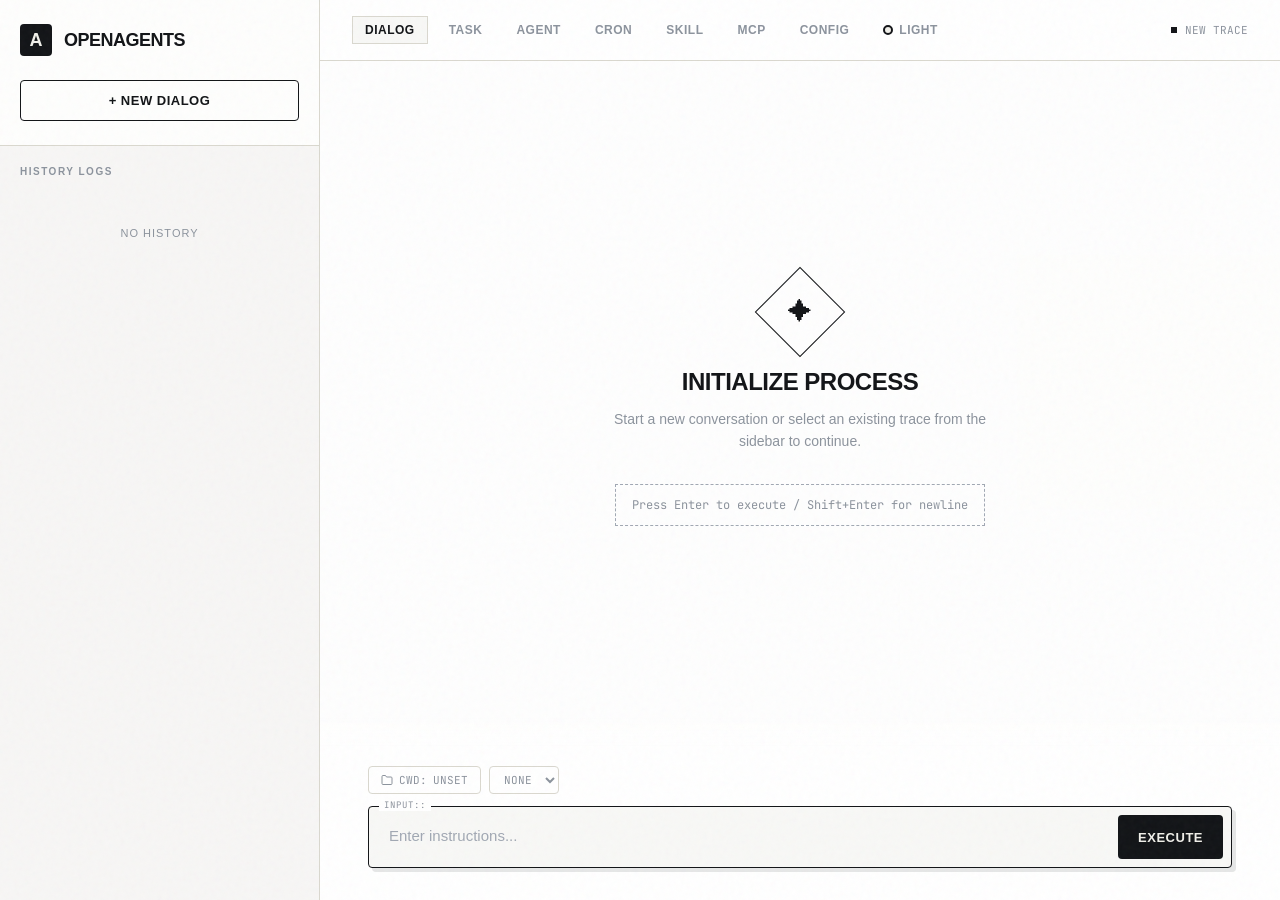
==== src/openagents/static/index.html @ 4e9e8d07 "修改主题字体" ====
<!DOCTYPE html>
<html lang="zh-CN">
<head>
    <meta charset="UTF-8">
    <meta name="viewport" content="width=device-width, initial-scale=1.0">
    <title>OpenAgents</title>

    <script>
        // 首屏渲染前预应用主题，避免深色主题下出现浅色闪烁
        (function () {
            let savedTheme = localStorage.getItem('openagents_theme');
            // 校验是否为有效主题（防止已删除主题残留导致样式失效），非法值回退浅色
            const validThemes = ['light', 'dark', 'draft', 'botanica', 'sunset', 'ink', 'aurora', 'cyberpunk', 'matrix', 'vaporwave'];
            if (!validThemes.includes(savedTheme)) {
                savedTheme = 'light';
            }
            document.documentElement.dataset.theme = savedTheme;
        })();
    </script>

    <!-- 主题字体（仅特色主题使用，light/dark 用系统默认字体）：JetBrains Mono(等宽) / Noto Serif SC(中文衬线) -->
    <link rel="preconnect" href="https://fonts.googleapis.com">
    <link rel="preconnect" href="https://fonts.gstatic.com" crossorigin>
    <link rel="stylesheet" href="https://fonts.googleapis.com/css2?family=JetBrains+Mono:wght@400;500;700&family=Noto+Serif+SC:wght@400;600;700&family=Outfit:wght@300;400;600&family=Quicksand:wght@400;500;700&display=swap">

    <link rel="stylesheet" href="css/themes.css">
    <link rel="stylesheet" href="css/base.css">
    <link rel="stylesheet" href="css/components.css">
</head>

<body>
    <!-- ===== 主题背景装饰层（静态，纯 CSS） ===== -->
    <div id="themeBackdrop" aria-hidden="true"></div>
    <!-- ===== 主题动态特效层（Canvas 粒子，pointer-events 关闭不拦截交互） ===== -->
    <div id="themeEffects" aria-hidden="true">
        <canvas id="themeEffectsCanvas"></canvas>
    </div>

    <!-- ===== 侧边栏：Logo / 新建会话 / 历史会话列表 ===== -->
    <div class="sidebar">
        <div class="sidebar-header">
            <div class="sidebar-logo">
                <div class="logo-icon">A</div>
                <span class="logo-text">OpenAgents</span>
            </div>
            <button class="new-chat-btn" onclick="startNewChat()">
                + New Dialog
            </button>
        </div>
        <div class="sidebar-title">History Logs</div>
        <div class="conversation-list" id="conversationList"></div>
    </div>

    <!-- ===== 主内容区 ===== -->
    <div class="main-content">
        <!-- 头部导航 -->
        <div class="header">
            <div class="header-left">
                <button class="header-nav-btn active" id="navDialogBtn" onclick="switchView('dialog')">DIALOG</button>
                <button class="header-nav-btn" id="navTaskBtn" onclick="switchView('task')">TASK</button>
                <button class="header-nav-btn" id="navAgentBtn" onclick="switchView('agent')">AGENT</button>
                <button class="header-nav-btn" id="navCronBtn" onclick="switchView('cron')">CRON</button>
                <button class="header-nav-btn" id="navSkillBtn" onclick="switchView('skill')">SKILL</button>
                <button class="header-nav-btn" id="navMcpBtn" onclick="switchView('mcp')">MCP</button>
                <button class="header-nav-btn" id="navConfigBtn" onclick="switchView('config')">CONFIG</button>
                <!-- 主题选择器：色板预览下拉，菜单项由 theme.js 按 THEME_META 动态生成 -->
                <div class="theme-picker" id="themePicker">
                    <button class="header-nav-btn theme-picker-btn" id="themePickerBtn" type="button" title="Switch Theme">
                        <span class="theme-picker-dot" id="themePickerDot"></span>
                        <span id="themePickerLabel">LIGHT</span>
                    </button>
                    <div class="theme-picker-menu" id="themePickerMenu"></div>
                </div>
            </div>
            <span class="header-conversation-info" id="conversationInfo">NEW TRACE</span>
        </div>

        <!-- ===== 视图 1: 智能会话区域 (DIALOG) ===== -->
        <div class="view-container active" id="viewDialog">
            <div class="chat-container" id="chatContainer" style="padding:0; flex:1; display:flex; flex-direction:column;">
                <div class="empty-state" id="emptyState">
                    <div class="empty-state-icon"><span>✦</span></div>
                    <div class="empty-state-title">Initialize Process</div>
                    <div class="empty-state-text">Start a new conversation or select an existing trace from the sidebar to continue.</div>
                    <div class="empty-state-hint">Press Enter to execute / Shift+Enter for newline</div>
                </div>
            </div>
        </div>

        <!-- ===== 视图 2: 任务流水线管理 (TASK) ===== -->
        <div class="view-container" id="viewTask">
            <div class="panel-view-header">
                <h2 class="panel-view-title">Task Pipeline Management</h2>
                <button class="btn btn-sm send-button" onclick="toggleAddTaskPanel()">+ New Task</button>
            </div>

            <div class="add-cron-panel" id="addTaskPanel" style="display: none;">
                <div class="form-row">
                    <div class="form-group">
                        <label>Task Title</label>
                        <input type="text" id="taskTitle" class="form-control" placeholder="e.g. Daily Code Review Pipeline">
                    </div>
                </div>
                <div class="form-row">
                    <div class="form-group">
                        <label>Task Content</label>
                        <textarea id="taskContent" class="form-control mono" rows="5" style="resize: vertical; min-height: 100px;" placeholder="# Enter task description..."></textarea>
                    </div>
                </div>
                <div class="form-row">
                    <div class="form-group">
                        <label>Working Directory</label>
                        <button class="workspace-btn" id="taskWorkspaceBtn" onclick="selectWorkspace()" style="margin-bottom:0;" title="Set Directory Context">
                            <svg viewBox="0 0 24 24" fill="none" stroke="currentColor" stroke-width="2">
                                <path d="M22 19a2 2 0 0 1-2 2H4a2 2 0 0 1-2-2V5a2 2 0 0 1 2-2h5l2 3h9a2 2 0 0 1 2 2z"></path>
                            </svg>
                            <span>CWD:</span>
                            <span class="workspace-path" id="taskWorkspaceDisplay">UNSET</span>
                        </button>
                    </div>
                </div>
                <div class="form-row">
                    <div class="form-group">
                        <label>Candidate Agents</label>
                        <div class="agent-check-list" id="addTaskAgentList"></div>
                    </div>
                </div>
                <div class="form-row" style="justify-content: flex-end; margin-top: 4px; gap: 12px;">
                    <button class="btn btn-sm btn-secondary" onclick="toggleAddTaskPanel()">Cancel</button>
                    <button class="btn btn-sm send-button" onclick="submitTask()">Save</button>
                </div>
            </div>

            <div class="info-card-list" id="taskListContainer"></div>
        </div>

        <!-- ===== 视图 3: Agent 管理 (AGENT) ===== -->
        <div class="view-container" id="viewAgent">
            <div class="panel-view-header">
                <h2 class="panel-view-title">Registered Agent Roster</h2>
                <button class="btn btn-sm send-button" onclick="toggleAddAgentPanel()">+ New Agent</button>
            </div>

            <!-- Agent 新增面板 -->
            <div class="add-cron-panel" id="addAgentPanel" style="display: none;">
                <div class="form-row">
                    <div class="form-group">
                        <label>Agent Name</label>
                        <input type="text" id="agentName" class="form-control" placeholder="e.g. Code Reviewer">
                    </div>
                    <div class="form-group">
                        <label>Description</label>
                        <input type="text" id="agentDesc" class="form-control" placeholder="e.g. Reviews pull requests and reports issues">
                    </div>
                </div>
                <div class="form-row">
                    <div class="form-group">
                        <label>System Prompt</label>
                        <textarea id="agentPrompt" class="form-control mono" rows="5" style="resize: vertical; min-height: 100px;" placeholder="# Enter agent system prompt..."></textarea>
                    </div>
                </div>
                <div class="form-row" style="justify-content: flex-end; margin-top: 4px; gap: 12px;">
                    <button class="btn btn-sm btn-secondary" onclick="toggleAddAgentPanel()">Cancel</button>
                    <button class="btn btn-sm send-button" onclick="submitAgent()">Save</button>
                </div>
            </div>

            <div class="info-card-list" id="agentListContainer"></div>
        </div>

        <!-- ===== 视图 4: 定时任务管理 (CRON) ===== -->
        <div class="view-container" id="viewCron">
            <div class="panel-view-header">
                <h2 class="panel-view-title">Scheduled Cron Processes</h2>
                <button class="btn btn-sm send-button" onclick="toggleAddCronPanel()">+ New Cron</button>
            </div>

            <div class="add-cron-panel" id="addCronPanel" style="display: none;">
                <div class="form-row">
                    <div class="form-group">
                        <label>Task Name</label>
                        <input type="text" id="cronName" class="form-control" placeholder="e.g. Daily Market Scraper">
                    </div>
                    <div class="form-group">
                        <label>Working Directory</label>
                        <input type="text" id="cronWorkDir" class="form-control" placeholder="e.g. /home/project/miniclaw">
                    </div>
                </div>
                <div class="form-row">
                    <div class="form-group"><label>Min</label><input type="text" id="cronMin" class="form-control mono" value="0"></div>
                    <div class="form-group"><label>Hour</label><input type="text" id="cronHour" class="form-control mono" value="9"></div>
                    <div class="form-group"><label>Day</label><input type="text" id="cronDay" class="form-control mono" value="*"></div>
                    <div class="form-group"><label>Month</label><input type="text" id="cronMonth" class="form-control mono" value="*"></div>
                    <div class="form-group"><label>Week</label><input type="text" id="cronWeek" class="form-control mono" value="*"></div>
                </div>
                <div class="form-row">
                    <div class="form-group">
                        <label>Execution Content / Script Context</label>
                        <textarea id="cronContent" class="form-control mono" rows="5" style="resize: vertical; min-height: 100px;" placeholder="# Enter detailed script steps..."></textarea>
                    </div>
                </div>
                <div class="form-row" style="justify-content: flex-end; margin-top: 4px; gap: 12px;">
                    <button class="btn btn-sm btn-secondary" onclick="toggleAddCronPanel()">Cancel</button>
                    <button class="btn btn-sm send-button" onclick="submitCronTask()">Save</button>
                </div>
            </div>

            <div class="info-card-list" id="cronListContainer"></div>
        </div>

        <!-- ===== 视图 5: 系统核心技能 (SKILL) ===== -->
        <div class="view-container" id="viewSkill">
            <div class="panel-view-header">
                <h2 class="panel-view-title">Registered Agent Skills</h2>
            </div>
            <div class="info-card-list" id="skillListContainer"></div>
        </div>

        <!-- ===== 视图 6: MCP 服务架构生态映射 (MCP) ===== -->
        <div class="view-container" id="viewMcp">
            <div class="panel-view-header">
                <h2 class="panel-view-title">Model Context Protocol Servers</h2>
                <button class="btn btn-sm send-button" onclick="toggleAddMcpPanel()">+ New Server</button>
            </div>

            <!-- MCP 新增注册面板 -->
            <div class="add-cron-panel" id="addMcpPanel" style="display: none;">
                <div class="form-row">
                    <div class="form-group">
                        <label>Server Unique Name</label>
                        <input type="text" id="mcpKey" class="form-control mono" placeholder="e.g. vserver_wind_financial_data">
                    </div>
                    <div class="form-group">
                        <label>Description</label>
                        <input type="text" id="mcpDesc" class="form-control" placeholder="e.g. Wind Financial Data Provider">
                    </div>
                </div>
                <div class="form-row">
                    <div class="form-group">
                        <label>Protocol Architecture Type</label>
                        <select id="mcpType" class="form-control" onchange="adaptMcpFormFields()">
                            <option value="streamable-http">streamable_http</option>
                            <option value="sse">sse</option>
                            <option value="stdio">stdio</option>
                        </select>
                    </div>
                </div>
                <div class="form-row" id="mcpNetworkRow">
                    <div class="form-group" style="flex: 2;">
                        <label>Connection URL Endpoint</label>
                        <input type="text" id="mcpUrl" class="form-control mono" placeholder="https://domain/.../mcp">
                    </div>
                    <div class="form-group" style="flex: 1;">
                        <label>HTTP Headers Context (JSON Format)</label>
                        <input type="text" id="mcpHeaders" class="form-control mono" placeholder='{"Authorization": "xx"}'>
                    </div>
                </div>
                <div class="form-row" id="mcpLocalRow" style="display: none;">
                    <div class="form-group">
                        <label>Execute Command</label>
                        <input type="text" id="mcpCommand" class="form-control mono" placeholder="python">
                    </div>
                    <div class="form-group">
                        <label>Arguments (Comma Separated)</label>
                        <input type="text" id="mcpArgs" class="form-control mono" placeholder="-m, mcp_server_package">
                    </div>
                </div>
                <div class="form-row" style="justify-content: flex-end; margin-top: 4px; gap: 12px;">
                    <button class="btn btn-sm btn-secondary" onclick="toggleAddMcpPanel()">Cancel</button>
                    <button class="btn btn-sm send-button" onclick="submitMcpServer()">Save</button>
                </div>
            </div>

            <div class="info-card-list" id="mcpListContainer"></div>
        </div>

        <!-- ===== 视图 7: 全局生产环境配置控制台 (CONFIG) ===== -->
        <div class="view-container" id="viewConfig">
            <div class="panel-view-header">
                <h2 class="panel-view-title">System Runtime Configurations</h2>
                <button class="btn btn-sm send-button" onclick="toggleAddProviderPanel()">+ New Provider</button>
            </div>

            <div id="configFormContainer" style="display: flex; flex-direction: column; gap: 24px;">
                <!-- 骨干路由单元：核心模型路由 -->
                <div class="config-section-card">
                    <div style="display: flex; justify-content: space-between; align-items: center; margin-bottom: 12px;">
                        <h3 class="panel-view-title" style="font-size: 14px; margin-bottom: 0;">Active Context Route</h3>
                        <button class="btn btn-sm send-button" style="height: 32px;" onclick="saveActiveModelRoute()">Save</button>
                    </div>
                    <div class="form-row">
                        <div class="form-group">
                            <label>Target Provider (Name)</label>
                            <select id="configActiveProvider" class="form-control" onchange="syncModelDropdown()"></select>
                        </div>
                        <div class="form-group">
                            <label>Active Engine Model</label>
                            <select id="configActiveModel" class="form-control"></select>
                        </div>
                        <div class="form-group" style="flex: 0 0 180px;">
                            <label>Thinking Mode</label>
                            <select id="configThinking" class="form-control">
                                <option value="true">ON</option>
                                <option value="false">OFF</option>
                            </select>
                        </div>
                    </div>
                </div>

                <!-- 动态新增 Provider 表单控制卡 -->
                <div class="add-cron-panel" id="addProviderPanel" style="display: none;">
                    <h3 class="panel-view-title" style="font-size: 12px; color: var(--charcoal-700); margin-bottom: 4px;">+ New Model Provider</h3>
                    <div class="form-row">
                        <div class="form-group">
                            <label>Provider Unique Name</label>
                            <input type="text" id="newProviderName" class="form-control" placeholder="e.g. deepseek">
                        </div>
                    </div>
                    <div class="form-row">
                        <div class="form-group" style="flex: 2;">
                            <label>Base URL Endpoint</label>
                            <input type="text" id="newProviderUrl" class="form-control mono" placeholder="https://api.example.com/v1">
                        </div>
                        <div class="form-group" style="flex: 1;">
                            <label>Secret Token (API Key)</label>
                            <input type="password" id="newProviderKey" class="form-control mono" placeholder="••••••••••••">
                        </div>
                    </div>
                    <div class="form-row">
                        <div class="form-group">
                            <label>Engine Clusters (Comma Separated Models)</label>
                            <input type="text" id="newProviderModels" class="form-control mono" placeholder="model-1, model-2">
                        </div>
                    </div>
                    <div class="form-row" style="justify-content: flex-end; margin-top: 4px; gap: 12px;">
                        <button class="btn btn-sm btn-secondary" style="height: 36px;" onclick="toggleAddProviderPanel()">Cancel</button>
                        <button class="btn btn-sm send-button" style="height: 36px;" onclick="submitNewProvider()">Save</button>
                    </div>
                </div>

                <!-- 异步动态注入的供应商清单 -->
                <div class="info-card-list" id="providerConfigList"></div>
            </div>
        </div>

        <!-- ===== 输入层组件包裹器 ===== -->
        <div class="input-wrapper" id="globalInputWrapper">
            <div style="display:flex; gap:8px; align-items:center; margin-bottom:12px;">
                <button class="workspace-btn" id="workspaceBtn" onclick="selectWorkspace()" title="Set Directory Context" style="margin-bottom:0;">
                    <svg viewBox="0 0 24 24" fill="none" stroke="currentColor" stroke-width="2">
                        <path d="M22 19a2 2 0 0 1-2 2H4a2 2 0 0 1-2-2V5a2 2 0 0 1 2-2h5l2 3h9a2 2 0 0 1 2 2z"></path>
                    </svg>
                    <span>CWD:</span>
                    <span class="workspace-path" id="workspaceDisplay">UNSET</span>
                </button>
                <select id="agentSelect" class="form-control" title="Select Agent" style="width:auto; height:28px; padding:4px 10px; font-size:11px; font-family:var(--font-mono); color:var(--slate-400); text-transform:uppercase;">
                    <option value="">NONE</option>
                </select>
            </div>
            <div class="input-container">
                <textarea class="message-input" id="messageInput" placeholder="Enter instructions..." maxlength="2000" disabled rows="1"></textarea>
                <button class="send-button btn" id="sendButton" onclick="sendMessage()" disabled>Execute</button>
            </div>
        </div>
    </div>

    <!-- ===== 工作目录选择弹窗 ===== -->
    <div id="dirModalOverlay" class="dir-modal-overlay">
        <div class="dir-modal">
            <div class="dir-modal-header">
                <h3 class="confirm-title" style="margin-bottom:0">Workspace Context</h3>
                <button class="delete-btn" onclick="closeDirModal()" style="opacity:1; color:var(--charcoal-900)">✕</button>
            </div>
            <div style="padding: 12px 24px; border-bottom: 1px solid var(--border-hard); display: flex; gap: 8px; background: var(--bg-surface);">
                <input type="text" id="manualPathInput" style="flex:1; padding: 8px 12px; border: 1px solid var(--border-hard); background: transparent; font-family: var(--font-mono); font-size: 12px; outline: none;" placeholder="Input path...">
                <button class="btn send-button" style="height: auto; padding: 8px 16px;" onclick="handleManualJump()">GO</button>
            </div>
            <div style="padding: 6px 24px; font-family: var(--font-mono); font-size: 11px; color: var(--slate-400); background: var(--bg-surface); border-bottom: 1px solid var(--border-hard);" id="currentPathDisplay"></div>

            <div class="dir-history-section" id="dirHistorySection" style="display:none;">
                <div class="dir-history-header">Recent Workdirs</div>
                <div class="dir-history-list" id="dirHistoryList"></div>
            </div>

            <div id="dirList" class="dir-modal-content"></div>
            <div class="dir-modal-footer">
                <button class="confirm-btn cancel" onclick="closeDirModal()">Abort</button>
                <button class="confirm-btn send-button" onclick="confirmDirSelection()">Confirm Path</button>
            </div>
        </div>
    </div>

    <script src="js/theme.js"></script>
    <script src="js/core.js"></script>
    <script src="js/dialog.js"></script>
    <script src="js/panels.js"></script>
    <script src="js/workspace.js"></script>
</body>
</html>
---- src/openagents/static/css/themes.css ----
/* ===== 1. 设计变量与全局基础 ===== */
/* 浅色主题 */
:root[data-theme='light'] {
    --charcoal-900: #121417;
    --charcoal-800: #1a1d21;
    --charcoal-700: #2c3138;
    --slate-400: #8c939d;
    --slate-300: #a1a8b3;
    --bg-canvas: #f0efe9;
    --bg-surface: #f8f8f6;
    --bg-panel: #ffffff;
    --border-hard: #dad8cf;
    --border-soft: #e8e7e1;

    --accent-color: #121417;
    --danger-color: #e03131;
    --danger-bg: #fff5f5;

    --shadow-rgb: 18, 20, 23;
    --shadow-hard: 4px 4px 0 rgba(var(--shadow-rgb), 0.06);
    --shadow-hard-lg: 8px 8px 0 rgba(var(--shadow-rgb), 0.08);

    --hover-bg: rgba(0, 0, 0, 0.03);
    --subtle-bg: rgba(0, 0, 0, 0.01);
    --summary-bg: #fafafa;
    --inline-code-bg: rgba(0, 0, 0, 0.05);
    --overlay-bg: rgba(240, 239, 233, 0.85);
    --on-accent-muted: rgba(255, 255, 255, 0.4);
    --noise-opacity: 0.035;
    --noise-filter: none;

    --transition-snap: all 0.2s cubic-bezier(0.2, 0, 0, 1);
    --transition-smooth: all 0.4s cubic-bezier(0.16, 1, 0.3, 1);

    --radius-sm: 4px;
    --radius-md: 8px;
    --radius-lg: 12px;

    --font-display: -apple-system, 'Segoe UI', 'PingFang SC', 'Microsoft YaHei', sans-serif;
    --font-body: -apple-system, 'Segoe UI', 'PingFang SC', 'Microsoft YaHei', sans-serif;
    --font-mono: 'SF Mono', 'Fira Code', 'JetBrains Mono', monospace;
}

/* 深色主题 */
:root[data-theme='dark'] {
    --charcoal-900: #e6e8eb;
    --charcoal-800: #c9cdd3;
    --charcoal-700: #aab1ba;
    --slate-400: #7d8590;
    --slate-300: #5c6470;
    --bg-canvas: #101214;
    --bg-surface: #16191d;
    --bg-panel: #1c2025;
    --border-hard: #32383f;
    --border-soft: #272c33;

    --accent-color: #e6e8eb;
    --danger-color: #ff6b6b;
    --danger-bg: #2b1d1d;

    --shadow-rgb: 0, 0, 0;
    --shadow-hard: 4px 4px 0 rgba(var(--shadow-rgb), 0.3);
    --shadow-hard-lg: 8px 8px 0 rgba(var(--shadow-rgb), 0.35);

    --hover-bg: rgba(255, 255, 255, 0.05);
    --subtle-bg: rgba(255, 255, 255, 0.02);
    --summary-bg: #21262c;
    --inline-code-bg: rgba(255, 255, 255, 0.08);
    --overlay-bg: rgba(16, 18, 20, 0.85);
    --on-accent-muted: rgba(0, 0, 0, 0.4);
    --noise-opacity: 0.06;
    --noise-filter: invert(1);

    --font-display: -apple-system, 'Segoe UI', 'PingFang SC', 'Microsoft YaHei', sans-serif;
    --font-body: -apple-system, 'Segoe UI', 'PingFang SC', 'Microsoft YaHei', sans-serif;
    --font-mono: 'SF Mono', 'Fira Code', 'JetBrains Mono', monospace;
}

/* INK — 东方水墨 理念：宣纸米白底 + 底部远山淡墨 + 顶部枯笔飞白 + 右上角朱红闲章，墨滴在宣纸四缘晕染、竹叶飘落 */
:root[data-theme="ink"] {
    --charcoal-900: #1c1a17;
    --charcoal-800: #3a352e;
    --charcoal-700: #5c554a;
    --slate-400: #8a8072;
    --slate-300: #b3a894;
    --bg-canvas: #f2ecdf;
    --bg-surface: #ece4d2;
    --bg-panel: #faf6ec;
    --border-hard: #c9bfa8;
    --border-soft: #ddd4c0;

    --accent-color: #b03a2e;
    --danger-color: #a02818;
    --danger-bg: #f7e3dc;

    --shadow-rgb: 28, 26, 23;
    --shadow-hard: 3px 4px 0 rgba(var(--shadow-rgb), 0.08);
    --shadow-hard-lg: 6px 8px 0 rgba(var(--shadow-rgb), 0.1);

    --hover-bg: rgba(28, 26, 23, 0.04);
    --subtle-bg: rgba(28, 26, 23, 0.02);
    --summary-bg: #f5f0e3;
    --inline-code-bg: rgba(28, 26, 23, 0.07);
    --overlay-bg: rgba(242, 236, 223, 0.88);
    --on-accent-muted: rgba(242, 236, 223, 0.5);
    --noise-opacity: 0.06;
    --noise-filter: none;

    --font-display: 'Noto Serif SC', 'Songti SC', 'STSong', Georgia, serif;
    --font-body: 'Noto Serif SC', 'Songti SC', 'STSong', Georgia, serif;

    --radius-sm: 2px;
    --radius-md: 4px;
    --radius-lg: 6px;

    --backdrop-image: url("data:image/svg+xml,%3Csvg xmlns='http://www.w3.org/2000/svg' width='64' height='64' viewBox='0 0 64 64'%3E%3Cg transform='rotate(3 32 32)'%3E%3Crect x='8' y='8' width='48' height='48' rx='4' fill='%23b03a2e' opacity='0.85'/%3E%3Ctext x='32' y='43' font-size='26' text-anchor='middle' fill='%23faf6ec' font-family='serif'%3E%E5%A2%A8%3C/text%3E%3C/g%3E%3C/svg%3E"),
    url("data:image/svg+xml,%3Csvg xmlns='http://www.w3.org/2000/svg' width='600' height='90' viewBox='0 0 600 90'%3E%3Cg fill='%231c1a17'%3E%3Cpath d='M20 40 C140 30 300 26 580 34 C500 40 300 42 60 48 Z' opacity='0.1'/%3E%3Cpath d='M40 52 C200 46 380 44 560 50 C420 54 220 56 50 60 Z' opacity='0.07'/%3E%3Cpath d='M90 62 C240 58 400 57 530 62 C400 65 240 66 100 68 Z' opacity='0.05'/%3E%3C/g%3E%3C/svg%3E"),
    url("data:image/svg+xml,%3Csvg xmlns='http://www.w3.org/2000/svg' width='1600' height='300' viewBox='0 0 1600 300'%3E%3Cpath d='M0 300 L0 210 C160 170 260 120 400 150 C520 175 600 90 760 110 C900 128 980 60 1140 95 C1300 130 1420 100 1600 140 L1600 300 Z' fill='%231c1a17' opacity='0.05'/%3E%3Cpath d='M0 300 L0 250 C200 215 320 190 480 210 C640 230 720 160 880 180 C1040 200 1160 150 1320 180 C1440 202 1520 190 1600 205 L1600 300 Z' fill='%231c1a17' opacity='0.08'/%3E%3C/svg%3E"),
    radial-gradient(ellipse at 90% 8%, rgba(176, 58, 46, 0.05) 0%, rgba(176, 58, 46, 0) 40%),
    radial-gradient(ellipse at 8% 95%, rgba(28, 26, 23, 0.06) 0%, rgba(28, 26, 23, 0) 45%),
    linear-gradient(180deg, #f5f1e6 0%, #f2ecdf 55%, #ece3d0 100%);
    --backdrop-size: 64px 64px, 420px 63px, 100% auto, cover, cover, cover;
    --backdrop-position: right 56px top 64px, right 150px top 78px, bottom center, center, center, center;
    --backdrop-repeat: no-repeat, no-repeat, no-repeat, no-repeat, no-repeat, no-repeat;
}

/* SUNSET — 黄金时刻 理念：蜜桃-珊瑚-薰衣草三色天空 + 巨大落日圆盘沉入海平线 + 双层海浪剪影，海鸥掠过，暮色电影场景 */
:root[data-theme="sunset"] {
    --charcoal-900: #4e2333;
    --charcoal-800: #6f3644;
    --charcoal-700: #93555f;
    --slate-400: #bb8891;
    --slate-300: #d6b3b3;
    --bg-canvas: #fff1e4;
    --bg-surface: #fff7ee;
    --bg-panel: #fffdf8;
    --border-hard: #f0d4bf;
    --border-soft: #f7e4d2;

    --accent-color: #e85d3d;
    --danger-color: #c22e49;
    --danger-bg: #fdeef2;

    --shadow-rgb: 78, 35, 51;
    --shadow-hard: 4px 4px 0 rgba(var(--shadow-rgb), 0.06);
    --shadow-hard-lg: 8px 8px 0 rgba(var(--shadow-rgb), 0.08);

    --hover-bg: rgba(232, 93, 61, 0.05);
    --subtle-bg: rgba(232, 93, 61, 0.02);
    --summary-bg: #fdf3ea;
    --inline-code-bg: rgba(232, 93, 61, 0.07);
    --overlay-bg: rgba(255, 241, 228, 0.9);
    --on-accent-muted: rgba(255, 253, 248, 0.5);
    --noise-opacity: 0.025;
    --noise-filter: none;

    --radius-sm: 10px;
    --radius-md: 16px;
    --radius-lg: 24px;

    --font-display: 'Quicksand', 'Segoe UI', 'PingFang SC', 'Microsoft YaHei', sans-serif;
    --font-body: 'Quicksand', 'Segoe UI', 'PingFang SC', 'Microsoft YaHei', sans-serif;

    --backdrop-image: url("data:image/svg+xml,%3Csvg xmlns='http://www.w3.org/2000/svg' width='720' height='140' viewBox='0 0 720 140'%3E%3Cpath d='M0 140 L0 84 C120 64 220 96 330 80 C440 64 540 92 720 70 L720 140 Z' fill='%236f3644' opacity='0.72'/%3E%3C/svg%3E"),
    url("data:image/svg+xml,%3Csvg xmlns='http://www.w3.org/2000/svg' width='720' height='180' viewBox='0 0 720 180'%3E%3Cpath d='M0 180 L0 96 C90 78 180 108 270 92 C360 76 450 104 540 88 C630 74 680 92 720 84 L720 180 Z' fill='%23b87f9b' opacity='0.5'/%3E%3C/svg%3E"),
    url("data:image/svg+xml,%3Csvg xmlns='http://www.w3.org/2000/svg' width='900' height='110' viewBox='0 0 900 110'%3E%3Cpath d='M0 110 L0 60 C150 44 260 70 400 56 C540 42 660 66 900 50 L900 110 Z' fill='%23d6a9b8' opacity='0.35'/%3E%3C/svg%3E"),
    radial-gradient(circle 110px at 50% 58%, rgba(255, 224, 140, 0.95) 0%, rgba(255, 176, 102, 0.92) 97%, rgba(255, 176, 102, 0) 100%),
    radial-gradient(circle 320px at 50% 58%, rgba(255, 196, 120, 0.4) 0%, rgba(255, 196, 120, 0) 70%),
    radial-gradient(ellipse 180px 260px at 50% 98%, rgba(255, 205, 140, 0.35) 0%, rgba(255, 205, 140, 0) 70%),
    linear-gradient(180deg, #ffe8d2 0%, #ffd6bd 26%, #ffbfa8 44%, #eba091 58%, #c98ba4 78%, #9d7398 100%);
    --backdrop-size: auto 26%, auto 34%, auto 20%, cover, cover, cover, cover;
    --backdrop-position: bottom center, bottom center, bottom center, center, center, center, center;
    --backdrop-repeat: repeat-x, repeat-x, repeat-x, no-repeat, no-repeat, no-repeat, no-repeat;
}

/* BOTANICA — 晨雾植物图鉴 理念：暖象牙纸底 + 深松绿墨色 + 陶土橙点缀，两侧蕨叶剪影与顶部晨光，衬线斜体的植物学画册排版 */
:root[data-theme="botanica"] {
    --charcoal-900: #1c3a24;
    --charcoal-800: #2c5236;
    --charcoal-700: #47724f;
    --slate-400: #7d9a80;
    --slate-300: #a7bda6;
    --bg-canvas: #f4f2e4;
    --bg-surface: #efeedd;
    --bg-panel: #fdfcf3;
    --border-hard: #ccd4b6;
    --border-soft: #e0e4cc;

    --accent-color: #2e6b34;
    --danger-color: #b3402a;
    --danger-bg: #f9ece4;

    --shadow-rgb: 28, 58, 36;
    --shadow-hard: 4px 4px 0 rgba(var(--shadow-rgb), 0.07);
    --shadow-hard-lg: 8px 8px 0 rgba(var(--shadow-rgb), 0.09);

    --hover-bg: rgba(46, 107, 52, 0.05);
    --subtle-bg: rgba(46, 107, 52, 0.02);
    --summary-bg: #f3f4e6;
    --inline-code-bg: rgba(46, 107, 52, 0.08);
    --overlay-bg: rgba(244, 242, 228, 0.9);
    --on-accent-muted: rgba(253, 252, 243, 0.5);
    --noise-opacity: 0.04;
    --noise-filter: none;

    --radius-sm: 8px;
    --radius-md: 16px;
    --radius-lg: 24px;

    --font-display: Georgia, 'Palatino Linotype', 'Times New Roman', 'Noto Serif SC', 'Songti SC', serif;
    --font-body: Georgia, 'Palatino Linotype', 'Times New Roman', 'Noto Serif SC', 'Songti SC', serif;

    --backdrop-image: radial-gradient(ellipse at 50% -12%, rgba(255, 250, 214, 0.85) 0%, rgba(255, 250, 214, 0) 55%),
    url("data:image/svg+xml,%3Csvg xmlns='http://www.w3.org/2000/svg' width='320' height='560' viewBox='0 0 320 560'%3E%3Cg fill='%232c5236'%3E%3Cpath d='M84 560 C96 420 120 300 176 160 C188 128 204 100 228 76 L232 82 C210 106 194 134 182 166 C128 304 104 424 94 560 Z' opacity='0.5'/%3E%3Cg opacity='0.32'%3E%3Cellipse cx='150' cy='430' rx='58' ry='10' transform='rotate(-28 150 430)'/%3E%3Cellipse cx='88' cy='404' rx='44' ry='8' transform='rotate(14 88 404)'/%3E%3Cellipse cx='168' cy='360' rx='52' ry='9' transform='rotate(-30 168 360)'/%3E%3Cellipse cx='106' cy='332' rx='40' ry='8' transform='rotate(12 106 332)'/%3E%3Cellipse cx='186' cy='292' rx='46' ry='8' transform='rotate(-32 186 292)'/%3E%3Cellipse cx='128' cy='262' rx='34' ry='7' transform='rotate(10 128 262)'/%3E%3Cellipse cx='200' cy='224' rx='38' ry='7' transform='rotate(-34 200 224)'/%3E%3Cellipse cx='148' cy='196' rx='28' ry='6' transform='rotate(8 148 196)'/%3E%3Cellipse cx='212' cy='160' rx='30' ry='6' transform='rotate(-36 212 160)'/%3E%3Cellipse cx='170' cy='130' rx='22' ry='5' transform='rotate(6 170 130)'/%3E%3Cellipse cx='222' cy='102' rx='20' ry='4' transform='rotate(-38 222 102)'/%3E%3C/g%3E%3C/g%3E%3C/svg%3E"),
    url("data:image/svg+xml,%3Csvg xmlns='http://www.w3.org/2000/svg' width='320' height='560' viewBox='0 0 320 560'%3E%3Cg transform='translate(320 0) scale(-1 1)'%3E%3Cg fill='%2347724f'%3E%3Cpath d='M84 560 C96 420 120 300 176 160 C188 128 204 100 228 76 L232 82 C210 106 194 134 182 166 C128 304 104 424 94 560 Z' opacity='0.5'/%3E%3Cg opacity='0.28'%3E%3Cellipse cx='150' cy='430' rx='58' ry='10' transform='rotate(-28 150 430)'/%3E%3Cellipse cx='88' cy='404' rx='44' ry='8' transform='rotate(14 88 404)'/%3E%3Cellipse cx='168' cy='360' rx='52' ry='9' transform='rotate(-30 168 360)'/%3E%3Cellipse cx='106' cy='332' rx='40' ry='8' transform='rotate(12 106 332)'/%3E%3Cellipse cx='186' cy='292' rx='46' ry='8' transform='rotate(-32 186 292)'/%3E%3Cellipse cx='128' cy='262' rx='34' ry='7' transform='rotate(10 128 262)'/%3E%3Cellipse cx='200' cy='224' rx='38' ry='7' transform='rotate(-34 200 224)'/%3E%3Cellipse cx='148' cy='196' rx='28' ry='6' transform='rotate(8 148 196)'/%3E%3Cellipse cx='212' cy='160' rx='30' ry='6' transform='rotate(-36 212 160)'/%3E%3Cellipse cx='170' cy='130' rx='22' ry='5' transform='rotate(6 170 130)'/%3E%3Cellipse cx='222' cy='102' rx='20' ry='4' transform='rotate(-38 222 102)'/%3E%3C/g%3E%3C/g%3E%3C/g%3E%3C/svg%3E"),
    linear-gradient(180deg, #f7f4e6 0%, #eff0d9 55%, #e2e7c4 100%);
    --backdrop-size: cover, auto 80%, auto 80%, cover;
    --backdrop-position: center, left -60px bottom 0px, right -60px bottom 0px, center;
    --backdrop-repeat: no-repeat, no-repeat, no-repeat, no-repeat;
}

/* DRAFT — 白图 · 制图室 理念：绘图纸白底 + 制图蓝墨线 + 铅笔橙批注，完整标题栏与法兰剖视图，一张正在测绘中的工程图纸 */
:root[data-theme="draft"] {
    --charcoal-900: #12275c;
    --charcoal-800: #1d3d7a;
    --charcoal-700: #3f5c9e;
    --slate-400: #6d84b8;
    --slate-300: #9db1d9;
    --bg-canvas: #eef4fd;
    --bg-surface: #f5f9ff;
    --bg-panel: #ffffff;
    --border-hard: #c2d2f0;
    --border-soft: #dce7fa;

    --accent-color: #1a56c4;
    --pencil-color: #e8710a;
    --danger-color: #d63c2f;
    --danger-bg: #fdf0ec;

    --shadow-rgb: 26, 86, 196;
    --shadow-hard: 4px 4px 0 rgba(var(--shadow-rgb), 0.1);
    --shadow-hard-lg: 8px 8px 0 rgba(var(--shadow-rgb), 0.12);

    --hover-bg: rgba(26, 86, 196, 0.05);
    --subtle-bg: rgba(26, 86, 196, 0.02);
    --summary-bg: #eef4fd;
    --inline-code-bg: rgba(26, 86, 196, 0.08);
    --overlay-bg: rgba(238, 244, 253, 0.92);
    --on-accent-muted: rgba(255, 255, 255, 0.5);
    --noise-opacity: 0.02;
    --noise-filter: none;

    --radius-sm: 0px;
    --radius-md: 0px;
    --radius-lg: 0px;

    --font-display: 'JetBrains Mono', 'SF Mono', 'Fira Code', 'Courier New', monospace;
    --font-body: 'JetBrains Mono', 'SF Mono', 'Fira Code', 'Courier New', monospace;

    --backdrop-image: url("data:image/svg+xml,%3Csvg xmlns='http://www.w3.org/2000/svg' width='300' height='300' viewBox='0 0 300 300'%3E%3Cg fill='none' stroke='%231a56c4' opacity='0.55'%3E%3Ccircle cx='150' cy='150' r='64' stroke-width='1.6'/%3E%3Ccircle cx='150' cy='150' r='47' stroke-width='1'/%3E%3Ccircle cx='150' cy='150' r='27' stroke-width='1.6'/%3E%3Ccircle cx='150' cy='150' r='37' stroke-width='0.9' stroke-dasharray='6 5'/%3E%3Cpath d='M150 42V258M42 150H258' stroke-width='0.8' stroke-dasharray='16 5 3 5'/%3E%3Ccircle cx='183' cy='117' r='5.5' stroke-width='1'/%3E%3Ccircle cx='117' cy='117' r='5.5' stroke-width='1'/%3E%3Ccircle cx='117' cy='183' r='5.5' stroke-width='1'/%3E%3Ccircle cx='183' cy='183' r='5.5' stroke-width='1'/%3E%3Cpath d='M86 92V30M214 92V30' stroke-width='0.8' opacity='0.6'/%3E%3Cpath d='M86 36H214' stroke-width='1'/%3E%3Cpath d='M81 41L91 31M209 41L219 31' stroke-width='1.5'/%3E%3Cpath d='M150 150L183 117' stroke-width='0.9'/%3E%3C/g%3E%3Cg font-family='monospace' fill='%231a56c4' opacity='0.7'%3E%3Ctext x='150' y='26' font-size='13' text-anchor='middle'%3E%E2%8C%80128%3C/text%3E%3Ctext x='172' y='108' font-size='11'%3ER47%3C/text%3E%3C/g%3E%3Cg fill='%23e8710a' opacity='0.85' font-family='monospace'%3E%3Ctext x='222' y='238' font-size='14' transform='rotate(-8 222 238)'%3E%E2%9C%93 OK%3C/text%3E%3Ctext x='34' y='70' font-size='12' transform='rotate(-6 34 70)'%3EREV-B%3C/text%3E%3C/g%3E%3Ccircle cx='117' cy='117' r='12' fill='none' stroke='%23e8710a' stroke-width='1.2' stroke-dasharray='4 3' opacity='0.8'/%3E%3C/svg%3E"),
    url("data:image/svg+xml,%3Csvg xmlns='http://www.w3.org/2000/svg' width='380' height='210' viewBox='0 0 380 210'%3E%3Cg fill='%23ffffff' fill-opacity='0.55' stroke='%231a56c4' opacity='0.7'%3E%3Crect x='2' y='2' width='376' height='206' stroke-width='1.6'/%3E%3Cpath d='M2 68H378M2 134H378M240 2V134M312 68V134' fill='none' stroke-width='1'/%3E%3C/g%3E%3Cg font-family='monospace' fill='%2312275c' opacity='0.85'%3E%3Ctext x='16' y='42' font-size='14' font-weight='bold'%3EPROJECT: OPENAGENTS%3C/text%3E%3Ctext x='252' y='36' font-size='9' fill='%233f5c9e'%3ESCALE%3C/text%3E%3Ctext x='252' y='54' font-size='14'%3E1:1%3C/text%3E%3Ctext x='16' y='104' font-size='12'%3EDRAWN: DRAFT STUDIO%3C/text%3E%3Ctext x='252' y='96' font-size='9' fill='%233f5c9e'%3ESHEET%3C/text%3E%3Ctext x='326' y='110' font-size='17' font-weight='bold'%3EA-01%3C/text%3E%3Ctext x='16' y='172' font-size='10' fill='%233f5c9e'%3ETOLERANCE %C2%B10.1 UNLESS NOTED%3C/text%3E%3C/g%3E%3Ctext x='250' y='174' font-family='monospace' font-size='13' font-weight='bold' fill='%23e8710a' opacity='0.9' transform='rotate(-2 250 174)'%3E%E2%9C%93 APPROVED%3C/text%3E%3C/svg%3E"),
    url("data:image/svg+xml,%3Csvg xmlns='http://www.w3.org/2000/svg' width='100%25' height='100%25' viewBox='0 0 100 100' preserveAspectRatio='none'%3E%3Cg fill='none' stroke='%231a56c4'%3E%3Crect x='1.6' y='2' width='96.8' height='96' stroke-width='2' vector-effect='non-scaling-stroke' opacity='0.28'/%3E%3Crect x='2.8' y='3.4' width='94.4' height='93.2' stroke-width='1' vector-effect='non-scaling-stroke' opacity='0.2'/%3E%3Cpath d='M2.8 1V6.2M0.6 3.4H5.4M97.2 1V6.2M94.6 3.4H99.4M2.8 93.8V99M0.6 96.6H5.4M97.2 93.8V99M94.6 96.6H99.4' stroke-width='1' vector-effect='non-scaling-stroke' opacity='0.3'/%3E%3C/g%3E%3C/svg%3E"),
    repeating-linear-gradient(0deg, rgba(26, 86, 196, 0.045) 0px, rgba(26, 86, 196, 0.045) 1px, transparent 1px, transparent 20px),
    repeating-linear-gradient(90deg, rgba(26, 86, 196, 0.045) 0px, rgba(26, 86, 196, 0.045) 1px, transparent 1px, transparent 20px),
    repeating-linear-gradient(0deg, rgba(26, 86, 196, 0.11) 0px, rgba(26, 86, 196, 0.11) 1px, transparent 1px, transparent 100px),
    repeating-linear-gradient(90deg, rgba(26, 86, 196, 0.11) 0px, rgba(26, 86, 196, 0.11) 1px, transparent 1px, transparent 100px),
    linear-gradient(180deg, #fcfdff 0%, #f3f8fe 55%, #eaf2fc 100%);
    --backdrop-size: 300px 300px, 380px 210px, 100% 100%, auto, auto, auto, auto, cover;
    --backdrop-position: right 48px top 48px, right 40px bottom 40px, center, center, center, center, center, center;
    --backdrop-repeat: no-repeat, no-repeat, no-repeat, repeat, repeat, repeat, repeat, no-repeat;
}

/* AURORA — 流动极光 理念：极夜深空 + 青绿/紫罗兰极光带与流星，玻璃拟态悬浮面板 */
:root[data-theme="aurora"] {
    --charcoal-900: #eaf6ff;
    --charcoal-800: #b8d8f0;
    --charcoal-700: #7fa8cc;
    --slate-400: #557a9e;
    --slate-300: #3a557a;
    --bg-canvas: #060a18;
    --bg-surface: #0b1126;
    --bg-panel: #101736;
    --border-hard: #26355e;
    --border-soft: #1a2547;

    --accent-color: #5ff0c0;
    --danger-color: #ff7a9e;
    --danger-bg: #2b1524;

    --shadow-rgb: 0, 0, 0;
    --shadow-hard: 0 8px 32px rgba(var(--shadow-rgb), 0.45);
    --shadow-hard-lg: 0 16px 48px rgba(var(--shadow-rgb), 0.5);

    --hover-bg: rgba(95, 240, 192, 0.06);
    --subtle-bg: rgba(95, 240, 192, 0.02);
    --summary-bg: #141c40;
    --inline-code-bg: rgba(95, 240, 192, 0.1);
    --overlay-bg: rgba(6, 10, 24, 0.82);
    --on-accent-muted: rgba(6, 10, 24, 0.5);
    --noise-opacity: 0.04;
    --noise-filter: none;

    --radius-sm: 8px;
    --radius-md: 14px;
    --radius-lg: 20px;

    --font-display: 'Outfit', 'Segoe UI', 'PingFang SC', 'Microsoft YaHei', sans-serif;
    --font-body: 'Outfit', 'Segoe UI', 'PingFang SC', 'Microsoft YaHei', sans-serif;

    --backdrop-image: radial-gradient(ellipse at 20% 0%, rgba(95, 240, 192, 0.1) 0%, rgba(95, 240, 192, 0) 45%),
    radial-gradient(ellipse at 85% 15%, rgba(123, 108, 240, 0.12) 0%, rgba(123, 108, 240, 0) 50%),
    linear-gradient(180deg, #04060f 0%, #0a1028 55%, #101a3c 100%);
    --backdrop-size: cover, cover, cover;
    --backdrop-position: center, center, center;
    --backdrop-repeat: no-repeat, no-repeat, no-repeat;
}

/* VAPORWAVE — 蒸汽波 CRT 理念：粉紫蓝渐变 + 像素星与漂浮几何，CRT 扫描线与屏幕暗角，80s 复古未来美学 */
:root[data-theme="vaporwave"] {
    --charcoal-900: #fff3fc;
    --charcoal-800: #ffc9ec;
    --charcoal-700: #e08fd0;
    --slate-400: #9a7fb8;
    --slate-300: #6a5590;
    --bg-canvas: #1b1035;
    --bg-surface: #241544;
    --bg-panel: #2c1a52;
    --border-hard: #4a2f7a;
    --border-soft: #38245f;

    --accent-color: #ff71ce;
    --danger-color: #ff5e78;
    --danger-bg: #3a1524;

    --shadow-rgb: 255, 113, 206;
    --shadow-hard: 4px 4px 0 rgba(var(--shadow-rgb), 0.25);
    --shadow-hard-lg: 8px 8px 0 rgba(var(--shadow-rgb), 0.3);

    --hover-bg: rgba(255, 113, 206, 0.08);
    --subtle-bg: rgba(255, 113, 206, 0.03);
    --summary-bg: #331d5e;
    --inline-code-bg: rgba(1, 205, 254, 0.14);
    --overlay-bg: rgba(27, 16, 53, 0.88);
    --on-accent-muted: rgba(27, 16, 53, 0.5);
    --noise-opacity: 0.05;
    --noise-filter: none;

    --font-display: 'JetBrains Mono', 'SF Mono', 'Fira Code', 'Courier New', monospace;
    --font-body: 'JetBrains Mono', 'SF Mono', 'Fira Code', 'Courier New', monospace;

    --backdrop-image: radial-gradient(circle at 50% 68%, rgba(255, 220, 120, 0.35) 0%, rgba(255, 113, 206, 0.18) 22%, rgba(255, 113, 206, 0) 42%),
    linear-gradient(180deg, #12082a 0%, #2a1250 45%, #5b2a86 75%, #b84aa0 100%);
    --backdrop-size: cover, cover;
    --backdrop-position: center, center;
    --backdrop-repeat: no-repeat, no-repeat;
}

/* CYBERPUNK — 赛博朋克霓虹都市 理念：深空黑底 + 霓虹青/品红双色辉光，透视网格地平线 + 霓虹雨，全息终端质感 */
:root[data-theme="cyberpunk"] {
    --charcoal-900: #6ff3ff;
    --charcoal-800: #3fd2ea;
    --charcoal-700: #27a0c0;
    --slate-400: #3d6a8f;
    --slate-300: #26445f;
    --bg-canvas: #04040c;
    --bg-surface: #090a18;
    --bg-panel: #0c0e22;
    --border-hard: #1c2c52;
    --border-soft: #121a36;

    --accent-color: #ff2a6d;
    --danger-color: #ff3860;
    --danger-bg: #2a0a18;

    --shadow-rgb: 0, 240, 255;
    --shadow-hard: 4px 4px 0 rgba(var(--shadow-rgb), 0.18);
    --shadow-hard-lg: 8px 8px 0 rgba(var(--shadow-rgb), 0.22);

    --hover-bg: rgba(0, 240, 255, 0.06);
    --subtle-bg: rgba(0, 240, 255, 0.02);
    --summary-bg: #0e1028;
    --inline-code-bg: rgba(0, 240, 255, 0.1);
    --overlay-bg: rgba(4, 4, 12, 0.88);
    --on-accent-muted: rgba(4, 4, 12, 0.5);
    --noise-opacity: 0.05;
    --noise-filter: none;

    --font-display: 'JetBrains Mono', 'SF Mono', 'Fira Code', 'Courier New', monospace;
    --font-body: 'JetBrains Mono', 'SF Mono', 'Fira Code', 'Courier New', monospace;

    --backdrop-image: radial-gradient(ellipse at 50% 115%, rgba(255, 42, 109, 0.22) 0%, rgba(255, 42, 109, 0) 55%),
    radial-gradient(ellipse at 50% -10%, rgba(0, 240, 255, 0.1) 0%, rgba(0, 240, 255, 0) 50%),
    linear-gradient(180deg, #04040c 0%, #0a0820 60%, #170a2e 100%);
    --backdrop-size: cover, cover, cover;
    --backdrop-position: center, center, center;
    --backdrop-repeat: no-repeat, no-repeat, no-repeat;
}

/* MATRIX — 黑客帝国代码雨 理念：纯黑底 + 磷光绿单色，全屏片假名字符雨，界面全面终端化 */
:root[data-theme="matrix"] {
    --charcoal-900: #00ff41;
    --charcoal-800: #00c832;
    --charcoal-700: #00962a;
    --slate-400: #1f7a38;
    --slate-300: #0f4d24;
    --bg-canvas: #000000;
    --bg-surface: #020a04;
    --bg-panel: #031008;
    --border-hard: #0f3d1e;
    --border-soft: #092613;

    --accent-color: #00ff41;
    --danger-color: #ff4444;
    --danger-bg: #1a0505;

    --shadow-rgb: 0, 255, 65;
    --shadow-hard: 4px 4px 0 rgba(var(--shadow-rgb), 0.12);
    --shadow-hard-lg: 8px 8px 0 rgba(var(--shadow-rgb), 0.15);

    --hover-bg: rgba(0, 255, 65, 0.06);
    --subtle-bg: rgba(0, 255, 65, 0.02);
    --summary-bg: #04160a;
    --inline-code-bg: rgba(0, 255, 65, 0.12);
    --overlay-bg: rgba(0, 0, 0, 0.9);
    --on-accent-muted: rgba(0, 0, 0, 0.55);
    --noise-opacity: 0.04;
    --noise-filter: none;

    --font-display: 'JetBrains Mono', 'SF Mono', 'Fira Code', 'Courier New', monospace;
    --font-body: 'JetBrains Mono', 'SF Mono', 'Fira Code', 'Courier New', monospace;

    --radius-sm: 0px;
    --radius-md: 0px;
    --radius-lg: 0px;

    --backdrop-image: radial-gradient(ellipse at 50% 50%, rgba(0, 255, 65, 0.05) 0%, rgba(0, 255, 65, 0) 60%);
    --backdrop-size: cover;
    --backdrop-position: center;
    --backdrop-repeat: no-repeat;
}

/* ===== 1.7 新主题专属组件覆写 ===== */
/* INK 覆写：印章红 + 衬线字距 */
:root[data-theme="ink"] .logo-icon {
    background: #b03a2e;
    color: #faf6ec;
    border-radius: 2px;
    transform: rotate(3deg);
    box-shadow: 2px 2px 6px rgba(176, 58, 46, 0.35);
}

:root[data-theme="ink"] .logo-text {
    letter-spacing: 4px;
}

:root[data-theme="ink"] .panel-view-header {
    border-bottom: 1px solid var(--charcoal-900);
}

:root[data-theme="ink"] .panel-view-title,
:root[data-theme="ink"] .empty-state-title {
    letter-spacing: 6px;
}

:root[data-theme="ink"] .send-button:hover:not(:disabled) {
    background: #b03a2e;
    color: #faf6ec;
}

:root[data-theme="ink"] .new-chat-btn:hover {
    background: #b03a2e;
    border-color: #b03a2e;
    color: #faf6ec;
}

:root[data-theme="ink"] details > summary {
    font-weight: 400;
    letter-spacing: 2px;
}

:root[data-theme="ink"] .user-message {
    border-radius: 2px 14px 2px 14px;
}

/* SUNSET 覆写：落日圆盘 logo + 暮色渐变标题 + 胶囊按钮（面板磨砂半透，落日余晖透过面板弥散） */
:root[data-theme="sunset"] .sidebar,
:root[data-theme="sunset"] .sidebar-header,
:root[data-theme="sunset"] .main-content,
:root[data-theme="sunset"] .header,
:root[data-theme="sunset"] .input-wrapper {
    backdrop-filter: blur(8px);
    -webkit-backdrop-filter: blur(8px);
}

:root[data-theme="sunset"] .sidebar {
    background: color-mix(in srgb, var(--bg-surface) 78%, transparent);
}

:root[data-theme="sunset"] .sidebar-header {
    background: color-mix(in srgb, var(--bg-panel) 72%, transparent);
}

:root[data-theme="sunset"] .main-content {
    background: color-mix(in srgb, var(--bg-panel) 80%, transparent);
}

:root[data-theme="sunset"] .header {
    background: color-mix(in srgb, var(--bg-panel) 74%, transparent);
}

:root[data-theme="sunset"] .input-wrapper {
    background: color-mix(in srgb, var(--bg-panel) 80%, transparent);
}

/* 输入区上方渐隐条同步半透明，保持暮光通透 */
:root[data-theme="sunset"] .input-wrapper::before {
    background: linear-gradient(to top, color-mix(in srgb, var(--bg-panel) 80%, transparent), transparent);
}

:root[data-theme="sunset"] .logo-icon {
    background: radial-gradient(circle at 35% 35%, #ffd66e 0%, #ff9d5c 55%, #e85d3d 100%);
    color: #4e2333;
    border-radius: 50%;
    box-shadow: 0 0 16px rgba(232, 93, 61, 0.45);
}

:root[data-theme="sunset"] .panel-view-title,
:root[data-theme="sunset"] .empty-state-title {
    letter-spacing: 5px;
    background: linear-gradient(90deg, #e85d3d 0%, #c95d8e 60%, #8d6b9e 100%);
    -webkit-background-clip: text;
    background-clip: text;
    -webkit-text-fill-color: transparent;
    color: transparent;
}

:root[data-theme="sunset"] .panel-view-title::after {
    content: '';
}

:root[data-theme="sunset"] .send-button {
    background: linear-gradient(135deg, #e85d3d 0%, #ff9d5c 100%);
    color: #fffdf8;
    border-radius: 999px;
    box-shadow: 0 4px 16px rgba(232, 93, 61, 0.35);
}

:root[data-theme="sunset"] .send-button:hover:not(:disabled) {
    background: linear-gradient(135deg, #c95d8e 0%, #e85d3d 100%);
    box-shadow: 0 6px 24px rgba(201, 93, 142, 0.45);
    transform: translateY(-2px);
}

:root[data-theme="sunset"] .new-chat-btn:hover {
    background: linear-gradient(135deg, #e85d3d, #ff9d5c);
    border-color: #e85d3d;
    color: #fffdf8;
}

:root[data-theme="sunset"] .header-nav-btn:hover,
:root[data-theme="sunset"] .header-nav-btn.active {
    border-color: #e85d3d;
    color: #e85d3d;
    box-shadow: 0 2px 10px rgba(232, 93, 61, 0.2);
}

:root[data-theme="sunset"] .user-message {
    background: linear-gradient(135deg, #e85d3d 0%, #c95d8e 100%);
    color: #fffdf8;
    border-radius: 20px 20px 4px 20px;
    box-shadow: 0 6px 18px rgba(201, 93, 142, 0.3);
}

:root[data-theme="sunset"] .conversation-item.active {
    border-color: #e85d3d;
    box-shadow: inset 3px 0 0 #e85d3d;
}

:root[data-theme="sunset"] .info-card:hover {
    border-color: #eba091;
    box-shadow: 0 8px 20px rgba(232, 93, 61, 0.16);
    transform: translateY(-2px);
}

:root[data-theme="sunset"] .input-container:focus-within {
    border-color: #e85d3d;
    box-shadow: 0 0 0 3px rgba(232, 93, 61, 0.14);
}

/* BOTANICA 覆写：衬线图鉴排版 + 叶形元素 + 陶土橙点缀 */
:root[data-theme="botanica"] .logo-icon {
    background: linear-gradient(135deg, #2c5236, #5a8c69);
    color: #fdfcf3;
    border-radius: 50% 4px 50% 4px;
    transform: rotate(-4deg);
    box-shadow: 0 3px 10px rgba(28, 58, 36, 0.3);
}

:root[data-theme="botanica"] .panel-view-title,
:root[data-theme="botanica"] .empty-state-title {
    font-style: italic;
    letter-spacing: 1px;
    text-transform: none;
    color: #2c5236;
}

:root[data-theme="botanica"] .panel-view-title::after {
    content: ' ❦';
    color: #c25e3a;
    font-weight: 400;
}

:root[data-theme="botanica"] .send-button {
    background: linear-gradient(135deg, #2c5236 0%, #47724f 100%);
    color: #fdfcf3;
    box-shadow: 0 3px 12px rgba(28, 58, 36, 0.28);
}

:root[data-theme="botanica"] .send-button:hover:not(:disabled) {
    background: linear-gradient(135deg, #c25e3a 0%, #d97b4f 100%);
    box-shadow: 0 6px 18px rgba(194, 94, 58, 0.38);
    transform: translateY(-2px);
}

:root[data-theme="botanica"] .new-chat-btn:hover {
    background: #2c5236;
    border-color: #2c5236;
    color: #fdfcf3;
}

:root[data-theme="botanica"] .header-nav-btn:hover,
:root[data-theme="botanica"] .header-nav-btn.active {
    border-color: #47724f;
    color: #2c5236;
    box-shadow: 0 2px 8px rgba(71, 114, 79, 0.2);
}

:root[data-theme="botanica"] .user-message {
    background: linear-gradient(135deg, #2c5236 0%, #5a8c69 100%);
    color: #fdfcf3;
    border-radius: 20px 20px 4px 20px;
    box-shadow: 0 4px 14px rgba(28, 58, 36, 0.22);
}

:root[data-theme="botanica"] .conversation-item.active {
    border-color: #c25e3a;
    box-shadow: inset 3px 0 0 #c25e3a;
}

:root[data-theme="botanica"] .info-card:hover {
    border-color: #7d9a80;
    box-shadow: 0 8px 20px rgba(71, 114, 79, 0.18);
    transform: translateY(-2px);
}

:root[data-theme="botanica"] .input-container:focus-within {
    border-color: #47724f;
    box-shadow: 0 0 0 3px rgba(71, 114, 79, 0.14);
}

:root[data-theme="botanica"] details > summary {
    font-style: italic;
    letter-spacing: 1px;
}

/* DRAFT 覆写：蓝图钉章 + 铅笔橙批注 + 剖面线 hover */
:root[data-theme="draft"] .logo-icon {
    background: #1a56c4;
    color: #ffffff;
    border: 2px solid #ffffff;
    outline: 2px solid #1a56c4;
    transform: rotate(-3deg);
    box-shadow: 3px 3px 0 rgba(26, 86, 196, 0.3);
}

:root[data-theme="draft"] .logo-text {
    letter-spacing: 2px;
}

:root[data-theme="draft"] .panel-view-header {
    border-bottom: 2px solid #1a56c4;
    box-shadow: 0 4px 0 -2px rgba(232, 113, 10, 0.45);
}

:root[data-theme="draft"] .panel-view-title,
:root[data-theme="draft"] .empty-state-title {
    letter-spacing: 3px;
}

:root[data-theme="draft"] .panel-view-title::after {
    content: ' [A-01]';
    color: var(--pencil-color);
    font-weight: 400;
}

:root[data-theme="draft"] .send-button {
    background: #1a56c4;
    color: #ffffff;
    box-shadow: 3px 3px 0 rgba(26, 86, 196, 0.25);
}

:root[data-theme="draft"] .send-button:hover:not(:disabled) {
    background: #12275c;
    box-shadow: 5px 5px 0 rgba(232, 113, 10, 0.4);
}

:root[data-theme="draft"] .new-chat-btn:hover {
    background: #1a56c4;
    border-color: #1a56c4;
    color: #ffffff;
}

:root[data-theme="draft"] .header-nav-btn:hover,
:root[data-theme="draft"] .header-nav-btn.active {
    border-color: #1a56c4;
    border-style: dashed;
    color: #1a56c4;
}

:root[data-theme="draft"] .user-message {
    background: #1a56c4;
    color: #ffffff;
    border-radius: 0;
    box-shadow: 4px 4px 0 rgba(26, 86, 196, 0.22);
}

:root[data-theme="draft"] .conversation-item.active {
    border-color: #1a56c4;
    box-shadow: inset 3px 0 0 var(--pencil-color), 3px 3px 0 rgba(26, 86, 196, 0.15);
}

:root[data-theme="draft"] .info-card:hover,
:root[data-theme="draft"] .conversation-item:hover {
    border-color: #1a56c4;
    border-style: dashed;
    background-image: repeating-linear-gradient(45deg, rgba(26, 86, 196, 0.06) 0px, rgba(26, 86, 196, 0.06) 5px, transparent 5px, transparent 10px);
}

:root[data-theme="draft"] .input-container:focus-within {
    border-color: #1a56c4;
    border-style: dashed;
    box-shadow: 3px 3px 0 rgba(232, 113, 10, 0.28);
}

/* AURORA 覆写：玻璃拟态 + 渐变按钮（面板半透明 + 背景模糊，极光可透过面板弥散） */
:root[data-theme="aurora"] .sidebar,
:root[data-theme="aurora"] .sidebar-header,
:root[data-theme="aurora"] .main-content,
:root[data-theme="aurora"] .header,
:root[data-theme="aurora"] .input-wrapper {
    backdrop-filter: blur(18px);
    -webkit-backdrop-filter: blur(18px);
}

:root[data-theme="aurora"] .sidebar {
    background: color-mix(in srgb, var(--bg-surface) 60%, transparent);
}

:root[data-theme="aurora"] .sidebar-header {
    background: color-mix(in srgb, var(--bg-panel) 50%, transparent);
}

:root[data-theme="aurora"] .main-content {
    background: color-mix(in srgb, var(--bg-panel) 60%, transparent);
}

:root[data-theme="aurora"] .header {
    background: color-mix(in srgb, var(--bg-panel) 52%, transparent);
}

:root[data-theme="aurora"] .input-wrapper {
    background: color-mix(in srgb, var(--bg-panel) 60%, transparent);
}

/* 输入区上方渐隐条同步半透明，避免一条不透明色带切断玻璃质感 */
:root[data-theme="aurora"] .input-wrapper::before {
    background: linear-gradient(to top, color-mix(in srgb, var(--bg-panel) 60%, transparent), transparent);
}

:root[data-theme="aurora"] .info-card,
:root[data-theme="aurora"] .config-section-card {
    backdrop-filter: blur(12px);
    -webkit-backdrop-filter: blur(12px);
    background: color-mix(in srgb, var(--bg-panel) 70%, transparent);
    border-color: rgba(255, 255, 255, 0.08);
}

:root[data-theme="aurora"] .send-button {
    background: linear-gradient(135deg, #5ff0c0 0%, #7b6cf0 100%);
    color: #060a18;
    box-shadow: 0 4px 20px rgba(95, 240, 192, 0.35);
}

:root[data-theme="aurora"] .send-button:hover:not(:disabled) {
    box-shadow: 0 6px 28px rgba(123, 108, 240, 0.5);
    transform: translateY(-2px);
}

:root[data-theme="aurora"] .logo-icon {
    background: linear-gradient(135deg, #5ff0c0, #7b6cf0);
    color: #060a18;
    box-shadow: 0 0 18px rgba(95, 240, 192, 0.45);
}

:root[data-theme="aurora"] .user-message {
    background: linear-gradient(135deg, #5ff0c0 0%, #4ecbe0 100%);
    color: #060a18;
    box-shadow: 0 8px 30px rgba(95, 240, 192, 0.25);
    border-radius: 14px 14px 4px 14px;
}

:root[data-theme="aurora"] .header-nav-btn,
:root[data-theme="aurora"] .new-chat-btn {
    border-radius: 8px;
}

/* VAPORWAVE 覆写：CRT 扫描线 + 色差文字 + 渐变按钮 */
:root[data-theme="vaporwave"] body::after {
    content: '';
    position: fixed;
    inset: 0;
    pointer-events: none;
    z-index: 9999;
    background: repeating-linear-gradient(0deg, rgba(0, 0, 0, 0.14) 0px, rgba(0, 0, 0, 0.14) 1px, transparent 1px, transparent 3px),
    radial-gradient(ellipse at center, transparent 55%, rgba(10, 4, 24, 0.5) 100%);
}

:root[data-theme="vaporwave"] .logo-text,
:root[data-theme="vaporwave"] .panel-view-title,
:root[data-theme="vaporwave"] .empty-state-title {
    font-style: italic;
    letter-spacing: 4px;
    text-shadow: 2px 0 rgba(1, 205, 254, 0.6), -2px 0 rgba(255, 113, 206, 0.6);
}

:root[data-theme="vaporwave"] .send-button {
    background: linear-gradient(135deg, #ff71ce, #01cdfe);
    color: #1b1035;
}

:root[data-theme="vaporwave"] .logo-icon {
    background: linear-gradient(135deg, #ff71ce, #fffb96);
    color: #1b1035;
    box-shadow: 3px 3px 0 #01cdfe;
}

:root[data-theme="vaporwave"] .header-nav-btn:hover,
:root[data-theme="vaporwave"] .header-nav-btn.active {
    border-color: #ff71ce;
    color: #ff71ce;
}

:root[data-theme="vaporwave"] .user-message {
    background: linear-gradient(135deg, #ff71ce, #b967ff);
    color: #1b1035;
}

/* CYBERPUNK 覆写：霓虹辉光 + 故障抖动 */
:root[data-theme="cyberpunk"] .logo-icon {
    background: #ff2a6d;
    color: #04040c;
    box-shadow: 0 0 14px rgba(255, 42, 109, 0.7);
}

:root[data-theme="cyberpunk"] .logo-text {
    color: #6ff3ff;
    text-shadow: 0 0 8px rgba(0, 240, 255, 0.8), 0 0 28px rgba(255, 42, 109, 0.45);
    animation: neonFlicker 4s linear infinite;
}

:root[data-theme="cyberpunk"] .panel-view-title,
:root[data-theme="cyberpunk"] .empty-state-title {
    text-shadow: 0 0 10px rgba(0, 240, 255, 0.55);
}

:root[data-theme="cyberpunk"] .send-button {
    box-shadow: 0 0 14px rgba(0, 240, 255, 0.5);
}

:root[data-theme="cyberpunk"] .send-button:hover:not(:disabled) {
    background: #ff2a6d;
    color: #04040c;
    box-shadow: 0 0 18px rgba(255, 42, 109, 0.7);
    animation: cyberGlitch 0.25s steps(2) infinite;
}

:root[data-theme="cyberpunk"] .new-chat-btn:hover {
    background: #6ff3ff;
    color: #04040c;
    box-shadow: 0 0 16px rgba(0, 240, 255, 0.6);
}

:root[data-theme="cyberpunk"] .header-nav-btn:hover,
:root[data-theme="cyberpunk"] .header-nav-btn.active {
    border-color: #00f0ff;
    color: #6ff3ff;
    text-shadow: 0 0 6px rgba(0, 240, 255, 0.7);
    box-shadow: 0 0 8px rgba(0, 240, 255, 0.25);
}

:root[data-theme="cyberpunk"] .user-message {
    box-shadow: 0 0 18px rgba(0, 240, 255, 0.3);
}

:root[data-theme="cyberpunk"] .info-card:hover {
    border-color: #00f0ff;
    box-shadow: 0 0 14px rgba(0, 240, 255, 0.22), 4px 4px 0 rgba(255, 42, 109, 0.18);
}

:root[data-theme="cyberpunk"] .input-container:focus-within {
    border-color: #00f0ff;
    box-shadow: 0 0 16px rgba(0, 240, 255, 0.35);
}

:root[data-theme="cyberpunk"] .conversation-item.active {
    border-color: rgba(0, 240, 255, 0.4);
    box-shadow: 0 0 10px rgba(0, 240, 255, 0.15);
}

/* MATRIX 覆写：终端辉光 + 提示符 */
:root[data-theme="matrix"] .logo-icon {
    box-shadow: 0 0 12px rgba(0, 255, 65, 0.6);
}

:root[data-theme="matrix"] .logo-text,
:root[data-theme="matrix"] .panel-view-title,
:root[data-theme="matrix"] .empty-state-title {
    text-shadow: 0 0 8px rgba(0, 255, 65, 0.7);
    letter-spacing: 1px;
}

:root[data-theme="matrix"] .send-button {
    box-shadow: 0 0 10px rgba(0, 255, 65, 0.45);
}

:root[data-theme="matrix"] .send-button:hover:not(:disabled) {
    background: #00c832;
    box-shadow: 0 0 18px rgba(0, 255, 65, 0.8);
}

:root[data-theme="matrix"] .input-container::after {
    content: 'root@openagents:~$';
}

:root[data-theme="matrix"] .header-nav-btn:hover,
:root[data-theme="matrix"] .header-nav-btn.active {
    border-color: #00ff41;
    box-shadow: 0 0 8px rgba(0, 255, 65, 0.3);
}

:root[data-theme="matrix"] details > summary {
    text-shadow: 0 0 6px rgba(0, 255, 65, 0.5);
}

:root[data-theme="matrix"] .user-message {
    box-shadow: 0 0 14px rgba(0, 255, 65, 0.35);
}

:root[data-theme="matrix"] .info-card:hover {
    border-color: #00ff41;
    box-shadow: 0 0 12px rgba(0, 255, 65, 0.25);
}

:root[data-theme="matrix"] .message-input {
    caret-color: #00ff41;
}

/* 新主题专属动画 */
@keyframes neonFlicker {
    0%, 100% { opacity: 1; }
    3% { opacity: 0.6; }
    5% { opacity: 1; }
    42% { opacity: 1; }
    44% { opacity: 0.4; }
    46% { opacity: 1; }
    70% { opacity: 0.85; }
    72% { opacity: 1; }
}

@keyframes cyberGlitch {
    0% { transform: translate(0, 0); text-shadow: 2px 0 #00f0ff, -2px 0 #ff2a6d; }
    25% { transform: translate(-2px, 1px); }
    50% { transform: translate(2px, -1px); text-shadow: -2px 0 #00f0ff, 2px 0 #ff2a6d; }
    75% { transform: translate(-1px, -1px); }
    100% { transform: translate(0, 0); }
}

/* 主题切换时的全局过渡 */
:root[data-theme="light"] *,
:root[data-theme="dark"] *,
:root[data-theme="ink"] *,
:root[data-theme="sunset"] *,
:root[data-theme="botanica"] *,
:root[data-theme="draft"] *,
:root[data-theme="aurora"] *,
:root[data-theme="vaporwave"] *,
:root[data-theme="cyberpunk"] *,
:root[data-theme="matrix"] * {
    transition: background-color 0.3s ease, color 0.3s ease, border-color 0.3s ease, box-shadow 0.3s ease;
}

/* 全局样式 */
* {
    margin: 0;
    padding: 0;
    box-sizing: border-box;
}

/* 文本选中（高亮）样式 */
::selection {
    background: var(--charcoal-900);
    color: var(--bg-canvas);
}

/* 噪点纹理叠加 */
body::before {
    content: '';
    position: fixed;
    inset: 0;
    pointer-events: none;
    z-index: 9999;
    opacity: var(--noise-opacity);
    filter: var(--noise-filter);
    background-image: url("data:image/svg+xml,%3Csvg viewBox='0 0 200 200' xmlns='http://www.w3.org/2000/svg'%3E%3Cfilter id='noiseFilter'%3E%3CfeTurbulence type='fractalNoise' baseFrequency='0.85' numOctaves='3' stitchTiles='stitch'/%3E%3C/filter%3E%3Crect width='100%25' height='100%25' filter='url(%23noiseFilter)'/%3E%3C/svg%3E");
}

body {
    font-family: var(--font-body);
    background: var(--bg-canvas);
    color: var(--charcoal-900);
    height: 100vh;
    display: flex;
    overflow: hidden;
    font-size: 14px;
    box-sizing: border-box;
    box-shadow: inset 0 0 0 1px var(--border-hard);
    transition: background 0.3s ease, color 0.3s ease;
    -webkit-font-smoothing: antialiased;
}

/* ===== 1.5 主题背景装饰层 ===== */
#themeBackdrop {
    position: fixed;
    inset: 0;
    z-index: 0;
    pointer-events: none;
    background-color: var(--bg-canvas);
    background-image: var(--backdrop-image, none);
    background-size: var(--backdrop-size, cover);
    background-position: var(--backdrop-position, center);
    background-repeat: var(--backdrop-repeat, no-repeat);
    transition: background-color 0.4s ease, background-image 0.4s ease;
}

/* ===== 1.6 主题动态特效层（Canvas 粒子） ===== */
#themeEffects {
    position: fixed;
    inset: 0;
    z-index: 9998;
    pointer-events: none;
}

#themeEffectsCanvas {
    display: block;
    width: 100%;
    height: 100%;
}

/* ===== 1.8 减少动态效果（无障碍）：关闭全部 CSS 动画与过渡，粒子特效由 theme.js 的 reducedMotion 同步关闭 ===== */
@media (prefers-reduced-motion: reduce) {
    *,
    *::before,
    *::after {
        animation: none !important;
        transition: none !important;
    }
}
---- src/openagents/static/css/base.css ----
/* ===== 2. 自定义硬朗极简滚动条 ===== */
::-webkit-scrollbar {
    width: 4px;
    height: 4px;
}

::-webkit-scrollbar-track {
    background: transparent;
}

::-webkit-scrollbar-thumb {
    background: var(--border-hard);
    border-radius: 0;
}

::-webkit-scrollbar-thumb:hover {
    background: var(--slate-400);
}

/* ===== 3. 侧边栏 ===== */
.sidebar {
    width: 320px;
    background: color-mix(in srgb, var(--bg-surface) 88%, transparent);
    display: flex;
    flex-direction: column;
    border-right: 1px solid var(--border-hard);
    position: relative;
    z-index: 10;
}

.sidebar-header {
    padding: 24px 20px;
    border-bottom: 1px solid var(--border-hard);
    background: color-mix(in srgb, var(--bg-panel) 86%, transparent);
}

.sidebar-logo {
    display: flex;
    align-items: center;
    gap: 12px;
    margin-bottom: 24px;
}

.logo-icon {
    width: 32px;
    height: 32px;
    background: var(--charcoal-900);
    color: var(--bg-canvas);
    display: flex;
    align-items: center;
    justify-content: center;
    font-family: var(--font-display);
    font-weight: 800;
    font-size: 18px;
    border-radius: var(--radius-sm);
}

.logo-text {
    font-family: var(--font-display);
    font-size: 18px;
    font-weight: 700;
    letter-spacing: -0.5px;
    text-transform: uppercase;
}

.logo-icon {
    transition: var(--transition-snap);
}

.sidebar-logo:hover .logo-icon {
    background: var(--bg-canvas);
    color: var(--charcoal-900);
    box-shadow: inset 0 0 0 1px var(--charcoal-900);
}

.new-chat-btn {
    width: 100%;
    padding: 12px 16px;
    background: transparent;
    color: var(--charcoal-900);
    border: 1px solid var(--charcoal-900);
    border-radius: var(--radius-sm);
    font-size: 13px;
    font-weight: 600;
    font-family: var(--font-display);
    cursor: pointer;
    transition: var(--transition-snap);
    display: flex;
    align-items: center;
    justify-content: center;
    gap: 8px;
    text-transform: uppercase;
    letter-spacing: 0.5px;
}

.new-chat-btn:hover {
    background: var(--charcoal-900);
    color: var(--bg-canvas);
    transform: translate(-1px, -1px);
    box-shadow: 3px 3px 0 rgba(var(--shadow-rgb), 0.15);
}

.new-chat-btn:active {
    transform: translate(0, 0);
    box-shadow: none;
}

.sidebar-title {
    color: var(--slate-400);
    font-size: 10px;
    font-weight: 700;
    font-family: var(--font-display);
    text-transform: uppercase;
    letter-spacing: 1.5px;
    margin: 20px 20px 10px;
}

.conversation-list {
    flex: 1;
    overflow-y: auto;
    padding: 0 12px 16px;
}

.conversation-item {
    position: relative;
    padding: 8px 10px;
    margin-bottom: 2px;
    border-radius: var(--radius-sm);
    cursor: pointer;
    transition: var(--transition-snap);
    color: var(--charcoal-700);
    font-size: 13px;
    display: flex;
    align-items: center;
    gap: 10px;
    border: 1px solid transparent;
}

.conversation-item:hover {
    background: var(--hover-bg);
    transform: translateX(2px);
}

.conversation-item.active {
    background: var(--bg-panel);
    color: var(--charcoal-900);
    font-weight: 600;
    border-color: var(--border-soft);
    box-shadow: 2px 2px 0 rgba(var(--shadow-rgb), 0.02);
}

.conversation-item.active::before {
    content: '';
    position: absolute;
    left: -1px;
    top: 6px;
    bottom: 6px;
    width: 3px;
    background: var(--charcoal-900);
}

.conversation-item-text {
    flex: 1;
    overflow: hidden;
    text-overflow: ellipsis;
    white-space: nowrap;
}

.delete-btn {
    opacity: 0;
    padding: 4px;
    background: transparent;
    border: none;
    cursor: pointer;
    color: var(--slate-300);
    transition: var(--transition-snap);
    display: flex;
    align-items: center;
    justify-content: center;
    border-radius: var(--radius-sm);
}

.conversation-item:hover .delete-btn {
    opacity: 0.5;
}

.conversation-item .delete-btn:hover {
    opacity: 1;
    color: var(--danger-color);
    background: var(--danger-bg);
}

.delete-btn svg {
    width: 14px;
    height: 14px;
}

#conversationList:empty::after {
    content: 'NO HISTORY';
    display: block;
    text-align: center;
    color: var(--slate-400);
    font-family: var(--font-display);
    font-size: 11px;
    padding: 40px 16px;
    letter-spacing: 1px;
}

/* ===== 4. 主区域与头部导航 ===== */
.main-content {
    flex: 1;
    display: flex;
    flex-direction: column;
    min-width: 0;
    background: color-mix(in srgb, var(--bg-panel) 92%, transparent);
    position: relative;
    z-index: 1;
}

.header {
    background: color-mix(in srgb, var(--bg-panel) 88%, transparent);
    padding: 16px 32px;
    border-bottom: 1px solid var(--border-hard);
    display: flex;
    align-items: center;
    justify-content: space-between;
}

.header-left {
    display: flex;
    align-items: center;
    gap: 8px;
}

/* 主题切换下拉框：对齐导航按钮风格，透明底，悬停显现边框 */
.form-control.theme-select {
    width: auto;
    height: auto;
    padding: 6px 12px;
    background: transparent;
    border: 1px solid transparent;
    border-radius: 0;
    font-size: 12px;
    font-weight: 600;
    font-family: var(--font-display);
    color: var(--slate-400);
    text-transform: uppercase;
    letter-spacing: 0.5px;
    cursor: pointer;
    outline: none;
    transition: var(--transition-snap);
}

.form-control.theme-select:hover {
    color: var(--charcoal-900);
    border-color: var(--border-hard);
    background: var(--bg-surface);
}

.header-nav-btn {
    display: inline-flex;
    align-items: center;
    gap: 6px;
    padding: 6px 12px;
    background: transparent;
    border: 1px solid transparent;
    font-size: 12px;
    font-weight: 600;
    color: var(--slate-400);
    text-decoration: none;
    cursor: pointer;
    transition: var(--transition-snap);
    font-family: var(--font-display);
    text-transform: uppercase;
    letter-spacing: 0.5px;
}

.header-nav-btn:hover, .header-nav-btn.active {
    color: var(--charcoal-900);
    border-color: var(--border-hard);
    background: var(--bg-surface);
}

.header-conversation-info {
    font-size: 11px;
    color: var(--slate-400);
    font-family: var(--font-mono);
    display: inline-flex;
    align-items: center;
}

.header-conversation-info::before {
    content: '';
    display: inline-block;
    width: 6px;
    height: 6px;
    background: var(--charcoal-900);
    margin-right: 8px;
    animation: blink 1.6s step-end infinite;
}

/* ===== 5. 各视图通用容器 ===== */
.view-container {
    flex: 1;
    overflow-y: auto;
    padding: 32px 48px;
    display: none;
    flex-direction: column;
    gap: 24px;
    scroll-behavior: smooth;
}

.view-container.active {
    display: flex;
    animation: fadeIn 0.25s ease;
}
---- src/openagents/static/css/components.css ----
/* ===== 6. 消息历史 ===== */
.message-time {
    font-size: 10px;
    font-family: var(--font-mono);
    color: var(--slate-300);
    margin-top: 6px;
    text-align: right;
}

.user-message {
    align-self: flex-end;
    max-width: 70%;
    background: var(--charcoal-900);
    color: var(--bg-canvas);
    padding: 16px 20px;
    border-radius: 2px;
    font-size: 15px;
    line-height: 1.6;
    box-shadow: var(--shadow-hard);
    animation: slideInRight 0.3s cubic-bezier(0.16, 1, 0.3, 1);
}

.user-message .message-time {
    color: var(--on-accent-muted);
}

.assistant-message {
    align-self: flex-start;
    width: 70%;
    display: flex;
    flex-direction: column;
    gap: 8px;
    animation: slideInLeft 0.3s cubic-bezier(0.16, 1, 0.3, 1);
}

details.think-details, details.tool-details {
    background: var(--bg-surface);
    border: 1px solid var(--border-hard);
    border-radius: var(--radius-sm);
    overflow: hidden;
}

details > summary {
    list-style: none;
    padding: 10px 14px;
    font-size: 12px;
    font-weight: 600;
    font-family: var(--font-display);
    color: var(--charcoal-700);
    cursor: pointer;
    display: flex;
    align-items: center;
    gap: 8px;
    user-select: none;
    text-transform: uppercase;
    letter-spacing: 0.5px;
    background: var(--subtle-bg);
    transition: var(--transition-snap);
}

details > summary::-webkit-details-marker {
    display: none;
}

details > summary:hover {
    background: var(--hover-bg);
}

details .fold-icon {
    transition: transform 0.2s ease;
    transform: rotate(-90deg);
    color: var(--slate-400);
}

details[open] .fold-icon {
    transform: rotate(0deg);
}

details[open] > summary {
    border-bottom: 1px solid var(--border-hard);
}

details .content {
    padding: 14px;
    font-size: 13.5px;
    line-height: 1.6;
    color: var(--charcoal-800);
    border-left: 2px solid transparent;
}

details.think-details .content {
    border-left-color: var(--slate-300);
    border-left-style: dashed;
    color: var(--slate-400);
    background: var(--bg-canvas);
}

details.tool-details .content {
    border-left-color: var(--charcoal-900);
    border-left-style: solid;
    font-family: var(--font-mono);
    font-size: 12px;
    background: var(--bg-canvas);
    overflow-x: auto;
}

.reply-content {
    font-size: 15px;
    line-height: 1.7;
    color: var(--charcoal-900);
    padding: 4px 0;
}

.reply-content p, .content p {
    margin-bottom: 0.8em;
}

.reply-content pre, .content pre {
    background: var(--charcoal-900);
    color: var(--bg-canvas);
    padding: 16px;
    border-radius: var(--radius-sm);
    overflow-x: auto;
    font-family: var(--font-mono);
    font-size: 13px;
    margin: 12px 0;
}

.reply-content code, .content code {
    font-family: var(--font-mono);
    background: var(--inline-code-bg);
    padding: 2px 6px;
    border-radius: 2px;
    font-size: 0.9em;
}

.reply-content pre code {
    background: transparent;
    padding: 0;
}

.streaming-active::after {
    content: '';
    display: inline-block;
    width: 8px;
    height: 16px;
    background: var(--charcoal-900);
    vertical-align: text-bottom;
    margin-left: 4px;
    animation: blink 1s step-end infinite;
}

/* ===== 7. 卡片公共排版引擎 ===== */
.panel-view-header {
    display: flex;
    justify-content: space-between;
    align-items: center;
    padding-bottom: 16px;
    border-bottom: 2px solid var(--charcoal-900);
    margin-bottom: 8px;
}

.panel-view-title {
    font-family: var(--font-display);
    font-size: 20px;
    font-weight: 800;
    text-transform: uppercase;
    letter-spacing: -0.5px;
}

.panel-view-title::after {
    content: ' //';
    color: var(--slate-300);
    font-weight: 400;
}

.info-card-list {
    display: flex;
    flex-direction: column;
    gap: 12px;
}

.info-card {
    position: relative;
    background: var(--bg-panel);
    border: 1px solid var(--border-hard);
    border-radius: var(--radius-sm);
    overflow: hidden;
    transition: var(--transition-snap);
    box-shadow: 2px 2px 0 rgba(var(--shadow-rgb), 0.01);
}

.info-card::before {
    content: '';
    position: absolute;
    left: 0;
    top: 0;
    bottom: 0;
    width: 2px;
    background: var(--charcoal-900);
    transform: scaleY(0);
    transform-origin: top;
    transition: transform 0.2s cubic-bezier(0.2, 0, 0, 1);
}

.info-card:hover::before {
    transform: scaleY(1);
}

.info-card:hover {
    border-color: var(--charcoal-900);
    box-shadow: 4px 4px 0 rgba(var(--shadow-rgb), 0.04);
}

.info-card-summary {
    padding: 16px 20px;
    cursor: pointer;
    display: flex;
    align-items: center;
    justify-content: space-between;
    gap: 24px;
    user-select: none;
    background: var(--summary-bg);
}

.info-card-main {
    display: flex;
    align-items: center;
    gap: 16px;
    flex: 1;
    min-width: 0;
}

.info-card-arrow {
    font-size: 12px;
    color: var(--slate-300);
    transition: transform 0.2s cubic-bezier(0.2, 0, 0, 1);
}

.info-card[open] .info-card-arrow {
    transform: rotate(90deg);
    color: var(--charcoal-900);
}

.info-card-name {
    font-weight: 700;
    color: var(--charcoal-900);
    font-family: var(--font-display);
    min-width: 140px;
    max-width: 240px;
    overflow: hidden;
    text-overflow: ellipsis;
    white-space: nowrap;
}

.info-card-snippet {
    color: var(--slate-400);
    font-size: 13px;
    flex: 1;
    overflow: hidden;
    text-overflow: ellipsis;
    white-space: nowrap;
}

.info-card-details {
    padding: 20px;
    background: var(--bg-panel);
    border-top: 1px dashed var(--border-hard);
    font-size: 13.5px;
    line-height: 1.6;
    animation: slideDown 0.25s ease;
}

.details-grid {
    display: grid;
    grid-template-columns: 120px 1fr;
    gap: 12px 16px;
}

.details-label {
    font-family: var(--font-display);
    font-weight: 700;
    color: var(--slate-400);
    text-transform: uppercase;
    font-size: 11px;
    letter-spacing: 0.5px;
    padding-top: 2px;
}

.details-value {
    color: var(--charcoal-800);
    word-break: break-all;
}

.details-block-container {
    grid-column: 1 / -1;
    margin-top: 8px;
    border-top: 1px dashed var(--border-soft);
    padding-top: 14px;
}

.details-block-container code, .details-block-container pre {
    font-family: var(--font-mono);
    background: var(--bg-surface);
    padding: 12px 16px;
    border: 1px solid var(--border-hard);
    border-radius: var(--radius-sm);
    display: block;
    white-space: pre-wrap;
    font-size: 12.5px;
    color: var(--charcoal-800);
    line-height: 1.6;
    overflow-x: auto;
}

/* ===== 8. 表单与配置公共面板 ===== */
.add-cron-panel, .config-section-card {
    background: var(--bg-surface);
    border: 1px dashed var(--charcoal-900);
    padding: 20px;
    margin-bottom: 16px;
    display: flex;
    flex-direction: column;
    gap: 12px;
}

.config-section-card {
    border-style: solid;
    background: var(--bg-panel);
    border-color: var(--border-hard);
    position: relative;
}

.form-row {
    display: flex;
    gap: 12px;
    flex-wrap: wrap;
}

.form-group {
    flex: 1;
    min-width: 150px;
    display: flex;
    flex-direction: column;
    gap: 4px;
}

.form-group label {
    font-family: var(--font-display);
    font-size: 11px;
    font-weight: 700;
    text-transform: uppercase;
    color: var(--charcoal-700);
}

.form-group label::before {
    content: '▪ ';
    color: var(--slate-300);
}

.form-control {
    padding: 8px 12px;
    border: 1px solid var(--border-hard);
    background: var(--bg-panel);
    font-family: var(--font-body);
    font-size: 13px;
    outline: none;
    border-radius: var(--radius-sm);
    color: var(--charcoal-900);
    width: 100%;
}

.form-control:focus {
    border-color: var(--charcoal-900);
    box-shadow: 2px 2px 0 rgba(var(--shadow-rgb), 0.08);
}

.form-control.mono {
    font-family: var(--font-mono);
    font-size: 12px;
}

select.form-control {
    cursor: pointer;
    height: 36px;
}

/* ===== 9. MCP 扩展样式 ===== */
.mcp-tool-badge-list {
    display: flex;
    flex-direction: column;
    gap: 8px;
    margin-top: 8px;
}

.mcp-tool-item {
    background: var(--bg-surface);
    border: 1px solid var(--border-hard);
    padding: 10px 14px;
    border-radius: var(--radius-sm);
    width: 100%;
}

.mcp-tool-name {
    font-family: var(--font-mono);
    font-weight: 700;
    color: var(--charcoal-900);
    font-size: 13px;
    margin-bottom: 4px;
}

.mcp-tool-desc {
    font-size: 12px;
    color: var(--slate-400);
    line-height: 1.4;
}

/* ===== 10. TASK 任务进展样式 ===== */
.task-stage-list {
    display: flex;
    flex-direction: column;
    gap: 8px;
}

.task-stage-item {
    background: var(--bg-surface);
    border: 1px solid var(--border-hard);
    padding: 10px 14px;
    border-radius: var(--radius-sm);
    cursor: pointer;
    display: flex;
    flex-direction: column;
    gap: 4px;
    transition: var(--transition-snap);
}

.task-stage-item:hover {
    border-color: var(--charcoal-900);
    box-shadow: 2px 2px 0 rgba(var(--shadow-rgb), 0.04);
}

.task-stage-title {
    font-family: var(--font-display);
    font-weight: 700;
    font-size: 12px;
    text-transform: uppercase;
    display: flex;
    justify-content: space-between;
    gap: 16px;
}

.task-stage-snippet {
    font-size: 12px;
    color: var(--slate-400);
    overflow: hidden;
    text-overflow: ellipsis;
    white-space: nowrap;
}

.agent-check-list {
    display: flex;
    flex-wrap: wrap;
    gap: 8px;
}

.agent-check-item {
    display: flex;
    align-items: center;
    gap: 6px;
    padding: 4px 10px;
    border: 1px solid var(--border-hard);
    border-radius: var(--radius-sm);
    font-size: 12px;
    cursor: pointer;
    background: var(--bg-panel);
    user-select: none;
}

.agent-check-item:has(input:checked) {
    border-color: var(--charcoal-900);
    background: var(--bg-surface);
    font-weight: 600;
}

/* ===== 11. 底部输入区 ===== */
.input-wrapper {
    background: color-mix(in srgb, var(--bg-panel) 90%, transparent);
    padding: 20px 48px 32px;
    border-top: 1px solid var(--border-hard);
    position: relative;
}

.input-wrapper::before {
    content: '';
    position: absolute;
    top: -30px;
    left: 0;
    right: 0;
    height: 30px;
    background: linear-gradient(to top, var(--bg-panel), transparent);
    pointer-events: none;
}

.workspace-btn {
    padding: 6px 12px;
    background: transparent;
    border: 1px solid var(--border-hard);
    border-radius: var(--radius-sm);
    font-size: 11px;
    font-family: var(--font-mono);
    color: var(--slate-400);
    cursor: pointer;
    transition: var(--transition-snap);
    display: flex;
    align-items: center;
    gap: 6px;
    margin-bottom: 12px;
    text-transform: uppercase;
}

.workspace-btn:hover {
    border-color: var(--charcoal-900);
    color: var(--charcoal-900);
}

.workspace-btn svg {
    width: 12px;
    height: 12px;
}

.workspace-path {
    max-width: 400px;
    overflow: hidden;
    text-overflow: ellipsis;
    white-space: nowrap;
}

.input-container {
    position: relative;
    display: flex;
    gap: 12px;
    align-items: flex-end;
    background: var(--bg-surface);
    padding: 8px;
    border: 1px solid var(--border-hard);
    border-radius: var(--radius-sm);
    transition: var(--transition-snap);
}

.input-container:focus-within {
    border-color: var(--charcoal-900);
    box-shadow: 4px 4px 0 rgba(var(--shadow-rgb), 0.1);
}

.input-container::after {
    content: 'INPUT::';
    position: absolute;
    top: -8px;
    left: 10px;
    font-family: var(--font-mono);
    font-size: 9px;
    letter-spacing: 1px;
    background: var(--bg-panel);
    padding: 0 5px;
    color: var(--slate-400);
    opacity: 0;
    transition: opacity 0.2s;
    pointer-events: none;
}

.input-container:focus-within::after {
    opacity: 1;
}

.message-input {
    flex: 1;
    padding: 10px 12px;
    border: none;
    background: transparent;
    font-size: 15px;
    font-family: var(--font-body);
    color: var(--charcoal-900);
    outline: none;
    resize: none;
    min-height: 44px;
    max-height: 160px;
    line-height: 1.5;
}

.message-input::placeholder {
    color: var(--slate-300);
}

.btn {
    padding: 10px 20px;
    border: none;
    border-radius: var(--radius-sm);
    font-size: 13px;
    font-weight: 700;
    font-family: var(--font-display);
    cursor: pointer;
    transition: var(--transition-snap);
    text-transform: uppercase;
    letter-spacing: 0.5px;
    height: 44px;
    display: inline-flex;
    align-items: center;
    justify-content: center;
}

.btn-sm {
    height: 32px;
    padding: 0 12px;
    font-size: 11px;
}

.btn-secondary {
    background: transparent;
    border: 1px solid var(--border-hard);
    color: var(--charcoal-700);
}

.btn-secondary:hover {
    border-color: var(--charcoal-900);
    color: var(--charcoal-900);
}

.send-button {
    background: var(--charcoal-900);
    color: var(--bg-canvas);
}

.send-button:hover:not(:disabled) {
    background: var(--charcoal-700);
    transform: translate(-1px, -1px);
    box-shadow: 3px 3px 0 rgba(var(--shadow-rgb), 0.2);
}

.send-button:active:not(:disabled) {
    transform: translate(0, 0);
    box-shadow: none;
}

.send-button:disabled {
    opacity: 0.3;
    cursor: not-allowed;
}

/* ===== 12. 空状态 ===== */
.empty-state {
    display: flex;
    flex-direction: column;
    align-items: center;
    justify-content: center;
    height: 100%;
    text-align: center;
    padding: 40px;
    animation: fadeIn 0.5s ease-out;
}

.empty-state-icon {
    width: 64px;
    height: 64px;
    border: 1px solid var(--charcoal-900);
    display: flex;
    align-items: center;
    justify-content: center;
    font-size: 24px;
    margin-bottom: 24px;
    transform: rotate(45deg);
}

.empty-state-icon span {
    transform: rotate(-45deg);
}

.empty-state-title {
    font-family: var(--font-display);
    font-size: 24px;
    font-weight: 700;
    margin-bottom: 12px;
    text-transform: uppercase;
    letter-spacing: -0.5px;
}

.empty-state-text {
    color: var(--slate-400);
    max-width: 400px;
    line-height: 1.6;
    margin-bottom: 32px;
}

.empty-state-hint {
    padding: 12px 16px;
    border: 1px dashed var(--slate-300);
    font-size: 12px;
    color: var(--slate-400);
    font-family: var(--font-mono);
    animation: hintPulse 2.4s ease-in-out infinite;
}

/* ===== 13. 弹窗与遮罩层 ===== */
.dir-modal-overlay, .confirm-overlay {
    display: none;
    position: fixed;
    inset: 0;
    background: var(--overlay-bg);
    backdrop-filter: blur(8px);
    z-index: 2000;
}

.dir-modal, .confirm-dialog {
    background: var(--bg-panel);
    border: 1px solid var(--charcoal-900);
    box-shadow: 8px 8px 0 rgba(var(--shadow-rgb), 0.05);
    border-radius: 0;
    margin: auto;
    display: flex;
    flex-direction: column;
    animation: slideUp 0.3s cubic-bezier(0.16, 1, 0.3, 1);
}

.dir-modal {
    width: 90%;
    max-width: 600px;
    height: 70vh;
}

.confirm-dialog {
    max-width: 360px;
    padding: 32px;
    align-items: center;
    text-align: center;
    margin-top: 30vh;
}

.dir-modal-header {
    padding: 20px 24px;
    border-bottom: 1px solid var(--border-hard);
    display: flex;
    justify-content: space-between;
    align-items: center;
    font-family: var(--font-display);
    text-transform: uppercase;
}

.dir-modal-content {
    flex: 1;
    overflow-y: auto;
    padding: 16px;
}

.dir-item {
    padding: 10px 16px;
    cursor: pointer;
    display: flex;
    align-items: center;
    gap: 12px;
    font-size: 13px;
    font-family: var(--font-mono);
    border-bottom: 1px dashed var(--border-soft);
    transition: var(--transition-snap);
}

.dir-item:hover {
    background: var(--bg-surface);
    padding-left: 20px;
}

.dir-history-section {
    border-bottom: 1px solid var(--border-hard);
    background: var(--bg-surface);
}

.dir-history-header {
    padding: 8px 24px 4px;
    font-family: var(--font-display);
    font-size: 10px;
    font-weight: 700;
    text-transform: uppercase;
    letter-spacing: 1px;
    color: var(--slate-400);
}

.dir-history-list {
    max-height: 140px;
    overflow-y: auto;
    padding-bottom: 6px;
}

.dir-history-item {
    padding: 6px 24px;
    display: flex;
    align-items: center;
    gap: 10px;
    font-size: 12px;
    font-family: var(--font-mono);
    cursor: pointer;
    transition: var(--transition-snap);
    color: var(--charcoal-700);
}

.dir-history-item:hover {
    background: var(--hover-bg);
    color: var(--charcoal-900);
}

.dir-history-path {
    flex: 1;
    overflow: hidden;
    text-overflow: ellipsis;
    white-space: nowrap;
}

.dir-modal-footer {
    padding: 16px 24px;
    border-top: 1px solid var(--border-hard);
    display: flex;
    justify-content: flex-end;
    gap: 12px;
}

.confirm-title {
    font-family: var(--font-display);
    font-weight: 700;
    font-size: 18px;
    margin-bottom: 12px;
}

.confirm-text {
    font-size: 14px;
    color: var(--slate-400);
    margin-bottom: 24px;
}

.confirm-buttons {
    display: flex;
    gap: 12px;
    width: 100%;
}

.confirm-btn {
    flex: 1;
    padding: 12px;
    border: none;
    font-size: 13px;
    font-weight: 700;
    font-family: var(--font-display);
    text-transform: uppercase;
    cursor: pointer;
}

.confirm-btn.cancel {
    background: transparent;
    border: 1px solid var(--border-hard);
    color: var(--charcoal-900);
}

.confirm-btn.danger {
    background: var(--danger-color);
    color: white;
}

/* ===== 14. 动画定义 ===== */
@keyframes blink {
    50% {
        opacity: 0;
    }
}

@keyframes slideInRight {
    from {
        opacity: 0;
        transform: translateX(10px);
    }
    to {
        opacity: 1;
        transform: translateX(0);
    }
}

@keyframes slideInLeft {
    from {
        opacity: 0;
        transform: translateX(-10px);
    }
    to {
        opacity: 1;
        transform: translateX(0);
    }
}

@keyframes slideUp {
    from {
        opacity: 0;
        transform: translateY(20px);
    }
    to {
        opacity: 1;
        transform: translateY(0);
    }
}

@keyframes fadeIn {
    from {
        opacity: 0;
    }
    to {
        opacity: 1;
    }
}

@keyframes slideDown {
    from {
        opacity: 0;
        transform: translateY(-6px);
    }
    to {
        opacity: 1;
        transform: translateY(0);
    }
}

@keyframes hintPulse {
    0%, 100% {
        border-color: var(--slate-300);
    }
    50% {
        border-color: var(--charcoal-900);
    }
}

@keyframes shimmer {
    from {
        background-position: 200% 0;
    }
    to {
        background-position: -200% 0;
    }
}

/* ===== 15. 骨架加载态 ===== */
.skeleton-loader {
    display: flex;
    flex-direction: column;
    gap: 10px;
    padding: 20px 4px;
}

.skeleton-loader span {
    display: block;
    height: 14px;
    background: linear-gradient(90deg, var(--border-soft) 25%, var(--bg-surface) 50%, var(--border-soft) 75%);
    background-size: 200% 100%;
    animation: shimmer 1.4s infinite;
}

.skeleton-loader span:nth-child(2) {
    width: 70%;
}

.skeleton-loader span:nth-child(3) {
    width: 45%;
}

/* ===== 主题选择器（色板预览下拉） ===== */
.theme-picker {
    position: relative;
}

/* 按钮上的当前主题色点：底色为画布色，描边为强调色 */
.theme-picker-dot {
    width: 10px;
    height: 10px;
    border-radius: 50%;
    border: 2px solid var(--charcoal-900);
    background: var(--bg-canvas);
    flex-shrink: 0;
}

.theme-picker-menu {
    position: absolute;
    top: calc(100% + 8px);
    right: 0;
    min-width: 190px;
    background: var(--bg-panel);
    border: 1px solid var(--border-hard);
    border-radius: var(--radius-md);
    box-shadow: var(--shadow-hard-lg);
    padding: 6px;
    display: none;
    flex-direction: column;
    gap: 2px;
    z-index: 3000;
}

.theme-picker-menu.open {
    display: flex;
}

.theme-picker-item {
    display: flex;
    align-items: center;
    gap: 10px;
    padding: 8px 10px;
    border: 1px solid transparent;
    background: transparent;
    border-radius: var(--radius-sm);
    cursor: pointer;
    font-family: var(--font-display);
    font-size: 12px;
    font-weight: 600;
    letter-spacing: 0.5px;
    color: var(--charcoal-800);
    text-align: left;
    transition: var(--transition-snap);
}

.theme-picker-item:hover {
    background: var(--hover-bg);
    border-color: var(--border-soft);
}

.theme-picker-item.active {
    background: var(--hover-bg);
    color: var(--charcoal-900);
}

.theme-picker-item.active::after {
    content: '\2713';
    margin-left: auto;
    color: var(--accent-color);
    font-weight: 700;
}

/* 菜单项色板：外圈画布底色 + 内点强调色，未切换即可预览主题配色 */
.theme-picker-swatch {
    width: 16px;
    height: 16px;
    border-radius: 50%;
    border: 1px solid var(--border-hard);
    display: inline-flex;
    align-items: center;
    justify-content: center;
    flex-shrink: 0;
}

.theme-picker-swatch-dot {
    width: 6px;
    height: 6px;
    border-radius: 50%;
}

/* 明暗两组主题之间的分隔线 */
.theme-picker-divider {
    height: 1px;
    background: var(--border-soft);
    margin: 4px 6px;
}
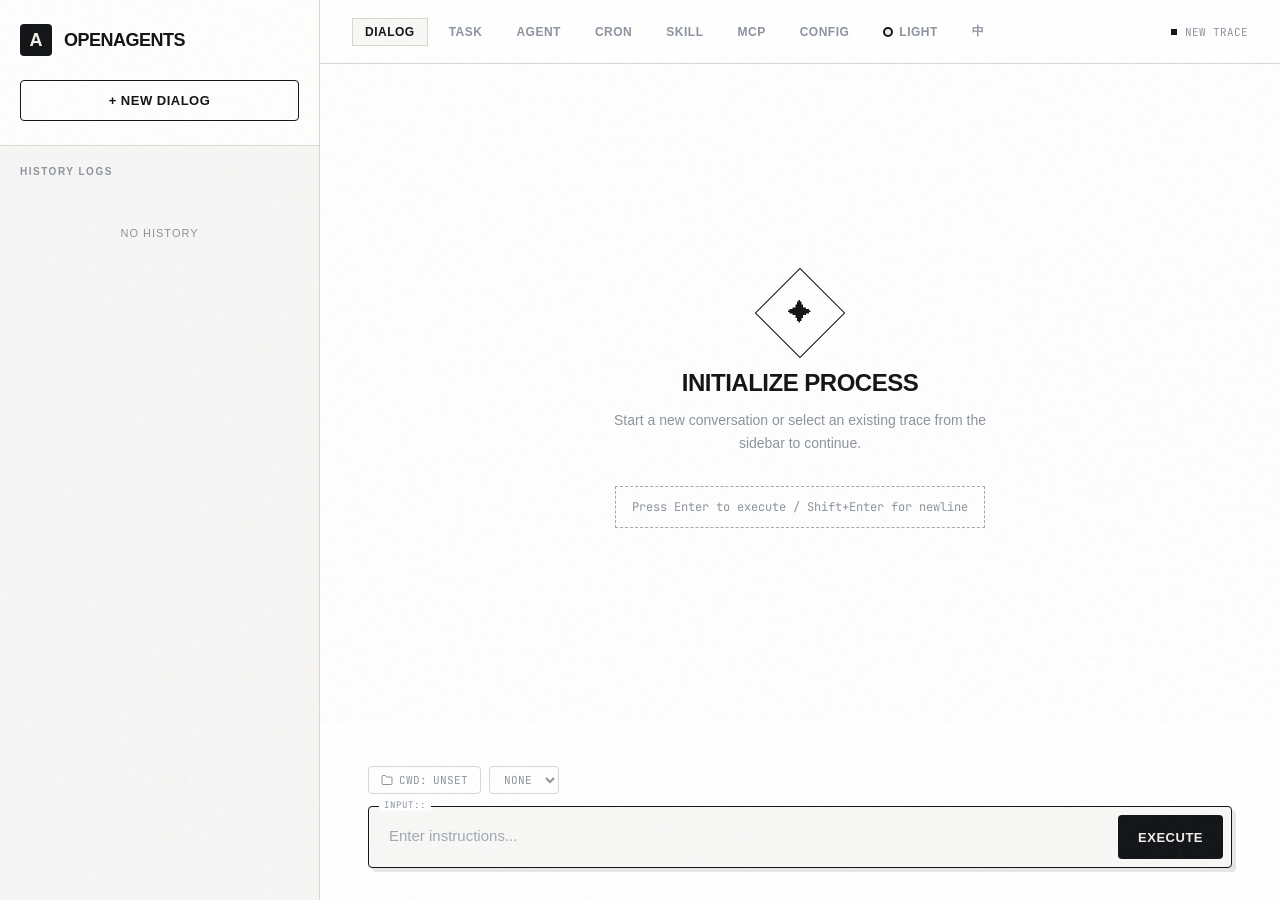
==== commit 84d68ce0: "增加中英文双语言切换" ====
--- a/src/openagents/static/index.html
+++ b/src/openagents/static/index.html
@@ -43,11 +43,9 @@
                 <div class="logo-icon">A</div>
                 <span class="logo-text">OpenAgents</span>
             </div>
-            <button class="new-chat-btn" onclick="startNewChat()">
-                + New Dialog
-            </button>
-        </div>
-        <div class="sidebar-title">History Logs</div>
+            <button class="new-chat-btn" onclick="startNewChat()" data-i18n="sidebar.newDialog">+ New Dialog</button>
+        </div>
+        <div class="sidebar-title" data-i18n="sidebar.history">History Logs</div>
         <div class="conversation-list" id="conversationList"></div>
     </div>
 
@@ -56,23 +54,28 @@
         <!-- 头部导航 -->
         <div class="header">
             <div class="header-left">
-                <button class="header-nav-btn active" id="navDialogBtn" onclick="switchView('dialog')">DIALOG</button>
-                <button class="header-nav-btn" id="navTaskBtn" onclick="switchView('task')">TASK</button>
-                <button class="header-nav-btn" id="navAgentBtn" onclick="switchView('agent')">AGENT</button>
-                <button class="header-nav-btn" id="navCronBtn" onclick="switchView('cron')">CRON</button>
-                <button class="header-nav-btn" id="navSkillBtn" onclick="switchView('skill')">SKILL</button>
-                <button class="header-nav-btn" id="navMcpBtn" onclick="switchView('mcp')">MCP</button>
-                <button class="header-nav-btn" id="navConfigBtn" onclick="switchView('config')">CONFIG</button>
+                <button class="header-nav-btn active" id="navDialogBtn" onclick="switchView('dialog')" data-i18n="nav.dialog">DIALOG</button>
+                <button class="header-nav-btn" id="navTaskBtn" onclick="switchView('task')" data-i18n="nav.task">TASK</button>
+                <button class="header-nav-btn" id="navAgentBtn" onclick="switchView('agent')" data-i18n="nav.agent">AGENT</button>
+                <button class="header-nav-btn" id="navCronBtn" onclick="switchView('cron')" data-i18n="nav.cron">CRON</button>
+                <button class="header-nav-btn" id="navSkillBtn" onclick="switchView('skill')" data-i18n="nav.skill">SKILL</button>
+                <button class="header-nav-btn" id="navMcpBtn" onclick="switchView('mcp')" data-i18n="nav.mcp">MCP</button>
+                <button class="header-nav-btn" id="navConfigBtn" onclick="switchView('config')" data-i18n="nav.config">CONFIG</button>
                 <!-- 主题选择器：色板预览下拉，菜单项由 theme.js 按 THEME_META 动态生成 -->
                 <div class="theme-picker" id="themePicker">
-                    <button class="header-nav-btn theme-picker-btn" id="themePickerBtn" type="button" title="Switch Theme">
+                    <button class="header-nav-btn theme-picker-btn" id="themePickerBtn" type="button" title="Switch Theme" data-i18n-title="header.switchTheme">
                         <span class="theme-picker-dot" id="themePickerDot"></span>
                         <span id="themePickerLabel">LIGHT</span>
                     </button>
                     <div class="theme-picker-menu" id="themePickerMenu"></div>
                 </div>
-            </div>
-            <span class="header-conversation-info" id="conversationInfo">NEW TRACE</span>
+                <!-- 语言切换按钮：点击中英直接互换，按钮显示目标语言 -->
+                <button class="header-nav-btn" id="langToggleBtn" type="button" title="Switch Language" data-i18n-title="lang.toggleTitle" onclick="toggleLanguage()">中</button>
+            </div>
+            <div class="header-right">
+                <span class="header-usage-info" id="usageInfo"></span>
+                <span class="header-conversation-info" id="conversationInfo" data-i18n="header.newTrace">NEW TRACE</span>
+            </div>
         </div>
 
         <!-- ===== 视图 1: 智能会话区域 (DIALOG) ===== -->
@@ -80,9 +83,9 @@
             <div class="chat-container" id="chatContainer" style="padding:0; flex:1; display:flex; flex-direction:column;">
                 <div class="empty-state" id="emptyState">
                     <div class="empty-state-icon"><span>✦</span></div>
-                    <div class="empty-state-title">Initialize Process</div>
-                    <div class="empty-state-text">Start a new conversation or select an existing trace from the sidebar to continue.</div>
-                    <div class="empty-state-hint">Press Enter to execute / Shift+Enter for newline</div>
+                    <div class="empty-state-title" data-i18n="empty.title">Initialize Process</div>
+                    <div class="empty-state-text" data-i18n="empty.text">Start a new conversation or select an existing trace from the sidebar to continue.</div>
+                    <div class="empty-state-hint" data-i18n="empty.hint">Press Enter to execute / Shift+Enter for newline</div>
                 </div>
             </div>
         </div>
@@ -90,27 +93,27 @@
         <!-- ===== 视图 2: 任务流水线管理 (TASK) ===== -->
         <div class="view-container" id="viewTask">
             <div class="panel-view-header">
-                <h2 class="panel-view-title">Task Pipeline Management</h2>
-                <button class="btn btn-sm send-button" onclick="toggleAddTaskPanel()">+ New Task</button>
+                <h2 class="panel-view-title" data-i18n="task.viewTitle">Task Pipeline Management</h2>
+                <button class="btn btn-sm send-button" onclick="toggleAddTaskPanel()" data-i18n="task.newTask">+ New Task</button>
             </div>
 
             <div class="add-cron-panel" id="addTaskPanel" style="display: none;">
                 <div class="form-row">
                     <div class="form-group">
-                        <label>Task Title</label>
-                        <input type="text" id="taskTitle" class="form-control" placeholder="e.g. Daily Code Review Pipeline">
-                    </div>
-                </div>
-                <div class="form-row">
-                    <div class="form-group">
-                        <label>Task Content</label>
-                        <textarea id="taskContent" class="form-control mono" rows="5" style="resize: vertical; min-height: 100px;" placeholder="# Enter task description..."></textarea>
-                    </div>
-                </div>
-                <div class="form-row">
-                    <div class="form-group">
-                        <label>Working Directory</label>
-                        <button class="workspace-btn" id="taskWorkspaceBtn" onclick="selectWorkspace()" style="margin-bottom:0;" title="Set Directory Context">
+                        <label data-i18n="task.title">Task Title</label>
+                        <input type="text" id="taskTitle" class="form-control" placeholder="e.g. Daily Code Review Pipeline" data-i18n-placeholder="task.titlePlaceholder">
+                    </div>
+                </div>
+                <div class="form-row">
+                    <div class="form-group">
+                        <label data-i18n="task.content">Task Content</label>
+                        <textarea id="taskContent" class="form-control mono" rows="5" style="resize: vertical; min-height: 100px;" placeholder="# Enter task description..." data-i18n-placeholder="task.contentPlaceholder"></textarea>
+                    </div>
+                </div>
+                <div class="form-row">
+                    <div class="form-group">
+                        <label data-i18n="task.workDir">Working Directory</label>
+                        <button class="workspace-btn" id="taskWorkspaceBtn" onclick="selectWorkspace()" style="margin-bottom:0;" title="Set Directory Context" data-i18n-title="input.cwdTitle">
                             <svg viewBox="0 0 24 24" fill="none" stroke="currentColor" stroke-width="2">
                                 <path d="M22 19a2 2 0 0 1-2 2H4a2 2 0 0 1-2-2V5a2 2 0 0 1 2-2h5l2 3h9a2 2 0 0 1 2 2z"></path>
                             </svg>
@@ -121,13 +124,13 @@
                 </div>
                 <div class="form-row">
                     <div class="form-group">
-                        <label>Candidate Agents</label>
+                        <label data-i18n="task.candidateAgents">Candidate Agents</label>
                         <div class="agent-check-list" id="addTaskAgentList"></div>
                     </div>
                 </div>
                 <div class="form-row" style="justify-content: flex-end; margin-top: 4px; gap: 12px;">
-                    <button class="btn btn-sm btn-secondary" onclick="toggleAddTaskPanel()">Cancel</button>
-                    <button class="btn btn-sm send-button" onclick="submitTask()">Save</button>
+                    <button class="btn btn-sm btn-secondary" onclick="toggleAddTaskPanel()" data-i18n="common.cancel">Cancel</button>
+                    <button class="btn btn-sm send-button" onclick="submitTask()" data-i18n="common.save">Save</button>
                 </div>
             </div>
 
@@ -137,31 +140,31 @@
         <!-- ===== 视图 3: Agent 管理 (AGENT) ===== -->
         <div class="view-container" id="viewAgent">
             <div class="panel-view-header">
-                <h2 class="panel-view-title">Registered Agent Roster</h2>
-                <button class="btn btn-sm send-button" onclick="toggleAddAgentPanel()">+ New Agent</button>
+                <h2 class="panel-view-title" data-i18n="agent.viewTitle">Registered Agent Roster</h2>
+                <button class="btn btn-sm send-button" onclick="toggleAddAgentPanel()" data-i18n="agent.newAgent">+ New Agent</button>
             </div>
 
             <!-- Agent 新增面板 -->
             <div class="add-cron-panel" id="addAgentPanel" style="display: none;">
                 <div class="form-row">
                     <div class="form-group">
-                        <label>Agent Name</label>
-                        <input type="text" id="agentName" class="form-control" placeholder="e.g. Code Reviewer">
-                    </div>
-                    <div class="form-group">
-                        <label>Description</label>
-                        <input type="text" id="agentDesc" class="form-control" placeholder="e.g. Reviews pull requests and reports issues">
-                    </div>
-                </div>
-                <div class="form-row">
-                    <div class="form-group">
-                        <label>System Prompt</label>
-                        <textarea id="agentPrompt" class="form-control mono" rows="5" style="resize: vertical; min-height: 100px;" placeholder="# Enter agent system prompt..."></textarea>
+                        <label data-i18n="agent.name">Agent Name</label>
+                        <input type="text" id="agentName" class="form-control" placeholder="e.g. Code Reviewer" data-i18n-placeholder="agent.namePlaceholder">
+                    </div>
+                    <div class="form-group">
+                        <label data-i18n="common.description">Description</label>
+                        <input type="text" id="agentDesc" class="form-control" placeholder="e.g. Reviews pull requests and reports issues" data-i18n-placeholder="agent.descPlaceholder">
+                    </div>
+                </div>
+                <div class="form-row">
+                    <div class="form-group">
+                        <label data-i18n="agent.prompt">System Prompt</label>
+                        <textarea id="agentPrompt" class="form-control mono" rows="5" style="resize: vertical; min-height: 100px;" placeholder="# Enter agent system prompt..." data-i18n-placeholder="agent.promptPlaceholder"></textarea>
                     </div>
                 </div>
                 <div class="form-row" style="justify-content: flex-end; margin-top: 4px; gap: 12px;">
-                    <button class="btn btn-sm btn-secondary" onclick="toggleAddAgentPanel()">Cancel</button>
-                    <button class="btn btn-sm send-button" onclick="submitAgent()">Save</button>
+                    <button class="btn btn-sm btn-secondary" onclick="toggleAddAgentPanel()" data-i18n="common.cancel">Cancel</button>
+                    <button class="btn btn-sm send-button" onclick="submitAgent()" data-i18n="common.save">Save</button>
                 </div>
             </div>
 
@@ -171,37 +174,37 @@
         <!-- ===== 视图 4: 定时任务管理 (CRON) ===== -->
         <div class="view-container" id="viewCron">
             <div class="panel-view-header">
-                <h2 class="panel-view-title">Scheduled Cron Processes</h2>
-                <button class="btn btn-sm send-button" onclick="toggleAddCronPanel()">+ New Cron</button>
+                <h2 class="panel-view-title" data-i18n="cron.viewTitle">Scheduled Cron Processes</h2>
+                <button class="btn btn-sm send-button" onclick="toggleAddCronPanel()" data-i18n="cron.newCron">+ New Cron</button>
             </div>
 
             <div class="add-cron-panel" id="addCronPanel" style="display: none;">
                 <div class="form-row">
                     <div class="form-group">
-                        <label>Task Name</label>
-                        <input type="text" id="cronName" class="form-control" placeholder="e.g. Daily Market Scraper">
-                    </div>
-                    <div class="form-group">
-                        <label>Working Directory</label>
-                        <input type="text" id="cronWorkDir" class="form-control" placeholder="e.g. /home/project/miniclaw">
-                    </div>
-                </div>
-                <div class="form-row">
-                    <div class="form-group"><label>Min</label><input type="text" id="cronMin" class="form-control mono" value="0"></div>
-                    <div class="form-group"><label>Hour</label><input type="text" id="cronHour" class="form-control mono" value="9"></div>
-                    <div class="form-group"><label>Day</label><input type="text" id="cronDay" class="form-control mono" value="*"></div>
-                    <div class="form-group"><label>Month</label><input type="text" id="cronMonth" class="form-control mono" value="*"></div>
-                    <div class="form-group"><label>Week</label><input type="text" id="cronWeek" class="form-control mono" value="*"></div>
-                </div>
-                <div class="form-row">
-                    <div class="form-group">
-                        <label>Execution Content / Script Context</label>
-                        <textarea id="cronContent" class="form-control mono" rows="5" style="resize: vertical; min-height: 100px;" placeholder="# Enter detailed script steps..."></textarea>
+                        <label data-i18n="cron.name">Task Name</label>
+                        <input type="text" id="cronName" class="form-control" placeholder="e.g. Daily Market Scraper" data-i18n-placeholder="cron.namePlaceholder">
+                    </div>
+                    <div class="form-group">
+                        <label data-i18n="task.workDir">Working Directory</label>
+                        <input type="text" id="cronWorkDir" class="form-control" placeholder="e.g. /home/project/miniclaw" data-i18n-placeholder="cron.workDirPlaceholder">
+                    </div>
+                </div>
+                <div class="form-row">
+                    <div class="form-group"><label data-i18n="cron.minute">Min</label><input type="text" id="cronMin" class="form-control mono" value="0"></div>
+                    <div class="form-group"><label data-i18n="cron.hour">Hour</label><input type="text" id="cronHour" class="form-control mono" value="9"></div>
+                    <div class="form-group"><label data-i18n="cron.day">Day</label><input type="text" id="cronDay" class="form-control mono" value="*"></div>
+                    <div class="form-group"><label data-i18n="cron.month">Month</label><input type="text" id="cronMonth" class="form-control mono" value="*"></div>
+                    <div class="form-group"><label data-i18n="cron.week">Week</label><input type="text" id="cronWeek" class="form-control mono" value="*"></div>
+                </div>
+                <div class="form-row">
+                    <div class="form-group">
+                        <label data-i18n="cron.contentLabel">Execution Content / Script Context</label>
+                        <textarea id="cronContent" class="form-control mono" rows="5" style="resize: vertical; min-height: 100px;" placeholder="# Enter detailed script steps..." data-i18n-placeholder="cron.contentPlaceholder"></textarea>
                     </div>
                 </div>
                 <div class="form-row" style="justify-content: flex-end; margin-top: 4px; gap: 12px;">
-                    <button class="btn btn-sm btn-secondary" onclick="toggleAddCronPanel()">Cancel</button>
-                    <button class="btn btn-sm send-button" onclick="submitCronTask()">Save</button>
+                    <button class="btn btn-sm btn-secondary" onclick="toggleAddCronPanel()" data-i18n="common.cancel">Cancel</button>
+                    <button class="btn btn-sm send-button" onclick="submitCronTask()" data-i18n="common.save">Save</button>
                 </div>
             </div>
 
@@ -211,7 +214,7 @@
         <!-- ===== 视图 5: 系统核心技能 (SKILL) ===== -->
         <div class="view-container" id="viewSkill">
             <div class="panel-view-header">
-                <h2 class="panel-view-title">Registered Agent Skills</h2>
+                <h2 class="panel-view-title" data-i18n="skill.viewTitle">Registered Agent Skills</h2>
             </div>
             <div class="info-card-list" id="skillListContainer"></div>
         </div>
@@ -219,25 +222,25 @@
         <!-- ===== 视图 6: MCP 服务架构生态映射 (MCP) ===== -->
         <div class="view-container" id="viewMcp">
             <div class="panel-view-header">
-                <h2 class="panel-view-title">Model Context Protocol Servers</h2>
-                <button class="btn btn-sm send-button" onclick="toggleAddMcpPanel()">+ New Server</button>
+                <h2 class="panel-view-title" data-i18n="mcp.viewTitle">Model Context Protocol Servers</h2>
+                <button class="btn btn-sm send-button" onclick="toggleAddMcpPanel()" data-i18n="mcp.newServer">+ New Server</button>
             </div>
 
             <!-- MCP 新增注册面板 -->
             <div class="add-cron-panel" id="addMcpPanel" style="display: none;">
                 <div class="form-row">
                     <div class="form-group">
-                        <label>Server Unique Name</label>
-                        <input type="text" id="mcpKey" class="form-control mono" placeholder="e.g. vserver_wind_financial_data">
-                    </div>
-                    <div class="form-group">
-                        <label>Description</label>
-                        <input type="text" id="mcpDesc" class="form-control" placeholder="e.g. Wind Financial Data Provider">
-                    </div>
-                </div>
-                <div class="form-row">
-                    <div class="form-group">
-                        <label>Protocol Architecture Type</label>
+                        <label data-i18n="mcp.keyName">Server Unique Name</label>
+                        <input type="text" id="mcpKey" class="form-control mono" placeholder="e.g. vserver_wind_financial_data" data-i18n-placeholder="mcp.keyPlaceholder">
+                    </div>
+                    <div class="form-group">
+                        <label data-i18n="common.description">Description</label>
+                        <input type="text" id="mcpDesc" class="form-control" placeholder="e.g. Wind Financial Data Provider" data-i18n-placeholder="mcp.descPlaceholder">
+                    </div>
+                </div>
+                <div class="form-row">
+                    <div class="form-group">
+                        <label data-i18n="mcp.protocolArch">Protocol Architecture Type</label>
                         <select id="mcpType" class="form-control" onchange="adaptMcpFormFields()">
                             <option value="streamable-http">streamable_http</option>
                             <option value="sse">sse</option>
@@ -247,27 +250,27 @@
                 </div>
                 <div class="form-row" id="mcpNetworkRow">
                     <div class="form-group" style="flex: 2;">
-                        <label>Connection URL Endpoint</label>
+                        <label data-i18n="mcp.urlEndpoint">Connection URL Endpoint</label>
                         <input type="text" id="mcpUrl" class="form-control mono" placeholder="https://domain/.../mcp">
                     </div>
                     <div class="form-group" style="flex: 1;">
-                        <label>HTTP Headers Context (JSON Format)</label>
+                        <label data-i18n="mcp.headersLabel">HTTP Headers Context (JSON Format)</label>
                         <input type="text" id="mcpHeaders" class="form-control mono" placeholder='{"Authorization": "xx"}'>
                     </div>
                 </div>
                 <div class="form-row" id="mcpLocalRow" style="display: none;">
                     <div class="form-group">
-                        <label>Execute Command</label>
+                        <label data-i18n="mcp.command">Execute Command</label>
                         <input type="text" id="mcpCommand" class="form-control mono" placeholder="python">
                     </div>
                     <div class="form-group">
-                        <label>Arguments (Comma Separated)</label>
+                        <label data-i18n="mcp.args">Arguments (Comma Separated)</label>
                         <input type="text" id="mcpArgs" class="form-control mono" placeholder="-m, mcp_server_package">
                     </div>
                 </div>
                 <div class="form-row" style="justify-content: flex-end; margin-top: 4px; gap: 12px;">
-                    <button class="btn btn-sm btn-secondary" onclick="toggleAddMcpPanel()">Cancel</button>
-                    <button class="btn btn-sm send-button" onclick="submitMcpServer()">Save</button>
+                    <button class="btn btn-sm btn-secondary" onclick="toggleAddMcpPanel()" data-i18n="common.cancel">Cancel</button>
+                    <button class="btn btn-sm send-button" onclick="submitMcpServer()" data-i18n="common.save">Save</button>
                 </div>
             </div>
 
@@ -277,28 +280,28 @@
         <!-- ===== 视图 7: 全局生产环境配置控制台 (CONFIG) ===== -->
         <div class="view-container" id="viewConfig">
             <div class="panel-view-header">
-                <h2 class="panel-view-title">System Runtime Configurations</h2>
-                <button class="btn btn-sm send-button" onclick="toggleAddProviderPanel()">+ New Provider</button>
+                <h2 class="panel-view-title" data-i18n="config.viewTitle">System Runtime Configurations</h2>
+                <button class="btn btn-sm send-button" onclick="toggleAddProviderPanel()" data-i18n="config.newProvider">+ New Provider</button>
             </div>
 
             <div id="configFormContainer" style="display: flex; flex-direction: column; gap: 24px;">
                 <!-- 骨干路由单元：核心模型路由 -->
                 <div class="config-section-card">
                     <div style="display: flex; justify-content: space-between; align-items: center; margin-bottom: 12px;">
-                        <h3 class="panel-view-title" style="font-size: 14px; margin-bottom: 0;">Active Context Route</h3>
-                        <button class="btn btn-sm send-button" style="height: 32px;" onclick="saveActiveModelRoute()">Save</button>
+                        <h3 class="panel-view-title" style="font-size: 14px; margin-bottom: 0;" data-i18n="config.activeRoute">Active Context Route</h3>
+                        <button class="btn btn-sm send-button" style="height: 32px;" onclick="saveActiveModelRoute()" data-i18n="common.save">Save</button>
                     </div>
                     <div class="form-row">
                         <div class="form-group">
-                            <label>Target Provider (Name)</label>
+                            <label data-i18n="config.targetProvider">Target Provider (Name)</label>
                             <select id="configActiveProvider" class="form-control" onchange="syncModelDropdown()"></select>
                         </div>
                         <div class="form-group">
-                            <label>Active Engine Model</label>
+                            <label data-i18n="config.activeModel">Active Engine Model</label>
                             <select id="configActiveModel" class="form-control"></select>
                         </div>
                         <div class="form-group" style="flex: 0 0 180px;">
-                            <label>Thinking Mode</label>
+                            <label data-i18n="config.thinkingMode">Thinking Mode</label>
                             <select id="configThinking" class="form-control">
                                 <option value="true">ON</option>
                                 <option value="false">OFF</option>
@@ -309,32 +312,32 @@
 
                 <!-- 动态新增 Provider 表单控制卡 -->
                 <div class="add-cron-panel" id="addProviderPanel" style="display: none;">
-                    <h3 class="panel-view-title" style="font-size: 12px; color: var(--charcoal-700); margin-bottom: 4px;">+ New Model Provider</h3>
+                    <h3 class="panel-view-title" style="font-size: 12px; color: var(--charcoal-700); margin-bottom: 4px;" data-i18n="config.newProviderCard">+ New Model Provider</h3>
                     <div class="form-row">
                         <div class="form-group">
-                            <label>Provider Unique Name</label>
-                            <input type="text" id="newProviderName" class="form-control" placeholder="e.g. deepseek">
+                            <label data-i18n="config.providerName">Provider Unique Name</label>
+                            <input type="text" id="newProviderName" class="form-control" placeholder="e.g. deepseek" data-i18n-placeholder="config.providerNamePlaceholder">
                         </div>
                     </div>
                     <div class="form-row">
                         <div class="form-group" style="flex: 2;">
-                            <label>Base URL Endpoint</label>
+                            <label data-i18n="config.baseUrl">Base URL Endpoint</label>
                             <input type="text" id="newProviderUrl" class="form-control mono" placeholder="https://api.example.com/v1">
                         </div>
                         <div class="form-group" style="flex: 1;">
-                            <label>Secret Token (API Key)</label>
+                            <label data-i18n="config.secretToken">Secret Token (API Key)</label>
                             <input type="password" id="newProviderKey" class="form-control mono" placeholder="••••••••••••">
                         </div>
                     </div>
                     <div class="form-row">
                         <div class="form-group">
-                            <label>Engine Clusters (Comma Separated Models)</label>
+                            <label data-i18n="config.engineClusters">Engine Clusters (Comma Separated Models)</label>
                             <input type="text" id="newProviderModels" class="form-control mono" placeholder="model-1, model-2">
                         </div>
                     </div>
                     <div class="form-row" style="justify-content: flex-end; margin-top: 4px; gap: 12px;">
-                        <button class="btn btn-sm btn-secondary" style="height: 36px;" onclick="toggleAddProviderPanel()">Cancel</button>
-                        <button class="btn btn-sm send-button" style="height: 36px;" onclick="submitNewProvider()">Save</button>
+                        <button class="btn btn-sm btn-secondary" style="height: 36px;" onclick="toggleAddProviderPanel()" data-i18n="common.cancel">Cancel</button>
+                        <button class="btn btn-sm send-button" style="height: 36px;" onclick="submitNewProvider()" data-i18n="common.save">Save</button>
                     </div>
                 </div>
 
@@ -346,20 +349,20 @@
         <!-- ===== 输入层组件包裹器 ===== -->
         <div class="input-wrapper" id="globalInputWrapper">
             <div style="display:flex; gap:8px; align-items:center; margin-bottom:12px;">
-                <button class="workspace-btn" id="workspaceBtn" onclick="selectWorkspace()" title="Set Directory Context" style="margin-bottom:0;">
+                <button class="workspace-btn" id="workspaceBtn" onclick="selectWorkspace()" title="Set Directory Context" data-i18n-title="input.cwdTitle" style="margin-bottom:0;">
                     <svg viewBox="0 0 24 24" fill="none" stroke="currentColor" stroke-width="2">
                         <path d="M22 19a2 2 0 0 1-2 2H4a2 2 0 0 1-2-2V5a2 2 0 0 1 2-2h5l2 3h9a2 2 0 0 1 2 2z"></path>
                     </svg>
                     <span>CWD:</span>
                     <span class="workspace-path" id="workspaceDisplay">UNSET</span>
                 </button>
-                <select id="agentSelect" class="form-control" title="Select Agent" style="width:auto; height:28px; padding:4px 10px; font-size:11px; font-family:var(--font-mono); color:var(--slate-400); text-transform:uppercase;">
-                    <option value="">NONE</option>
+                <select id="agentSelect" class="form-control" title="Select Agent" data-i18n-title="input.agentTitle" style="width:auto; height:28px; padding:4px 10px; font-size:11px; font-family:var(--font-mono); color:var(--slate-400); text-transform:uppercase;">
+                    <option value="" data-i18n="common.none">NONE</option>
                 </select>
             </div>
             <div class="input-container">
-                <textarea class="message-input" id="messageInput" placeholder="Enter instructions..." maxlength="2000" disabled rows="1"></textarea>
-                <button class="send-button btn" id="sendButton" onclick="sendMessage()" disabled>Execute</button>
+                <textarea class="message-input" id="messageInput" placeholder="Enter instructions..." data-i18n-placeholder="input.placeholder" maxlength="2000" disabled rows="1"></textarea>
+                <button class="send-button btn" id="sendButton" onclick="sendMessage()" disabled data-i18n="input.execute">Execute</button>
             </div>
         </div>
     </div>
@@ -368,32 +371,39 @@
     <div id="dirModalOverlay" class="dir-modal-overlay">
         <div class="dir-modal">
             <div class="dir-modal-header">
-                <h3 class="confirm-title" style="margin-bottom:0">Workspace Context</h3>
+                <h3 class="confirm-title" style="margin-bottom:0" data-i18n="modal.workspaceContext">Workspace Context</h3>
                 <button class="delete-btn" onclick="closeDirModal()" style="opacity:1; color:var(--charcoal-900)">✕</button>
             </div>
             <div style="padding: 12px 24px; border-bottom: 1px solid var(--border-hard); display: flex; gap: 8px; background: var(--bg-surface);">
-                <input type="text" id="manualPathInput" style="flex:1; padding: 8px 12px; border: 1px solid var(--border-hard); background: transparent; font-family: var(--font-mono); font-size: 12px; outline: none;" placeholder="Input path...">
-                <button class="btn send-button" style="height: auto; padding: 8px 16px;" onclick="handleManualJump()">GO</button>
+                <input type="text" id="manualPathInput" style="flex:1; padding: 8px 12px; border: 1px solid var(--border-hard); background: transparent; font-family: var(--font-mono); font-size: 12px; outline: none;" placeholder="Input path..." data-i18n-placeholder="modal.pathPlaceholder">
+                <button class="btn send-button" style="height: auto; padding: 8px 16px;" onclick="handleManualJump()" data-i18n="modal.go">GO</button>
             </div>
             <div style="padding: 6px 24px; font-family: var(--font-mono); font-size: 11px; color: var(--slate-400); background: var(--bg-surface); border-bottom: 1px solid var(--border-hard);" id="currentPathDisplay"></div>
 
             <div class="dir-history-section" id="dirHistorySection" style="display:none;">
-                <div class="dir-history-header">Recent Workdirs</div>
+                <div class="dir-history-header" data-i18n="modal.recentWorkdirs">Recent Workdirs</div>
                 <div class="dir-history-list" id="dirHistoryList"></div>
             </div>
 
             <div id="dirList" class="dir-modal-content"></div>
             <div class="dir-modal-footer">
-                <button class="confirm-btn cancel" onclick="closeDirModal()">Abort</button>
-                <button class="confirm-btn send-button" onclick="confirmDirSelection()">Confirm Path</button>
+                <button class="confirm-btn cancel" onclick="closeDirModal()" data-i18n="common.abort">Abort</button>
+                <button class="confirm-btn send-button" onclick="confirmDirSelection()" data-i18n="modal.confirmPath">Confirm Path</button>
             </div>
         </div>
     </div>
 
+    <script src="js/i18n.js"></script>
+    <script src="js/theme_effects.js"></script>
     <script src="js/theme.js"></script>
     <script src="js/core.js"></script>
     <script src="js/dialog.js"></script>
-    <script src="js/panels.js"></script>
     <script src="js/workspace.js"></script>
+    <script src="js/panel_task.js"></script>
+    <script src="js/panel_agent.js"></script>
+    <script src="js/panel_cron.js"></script>
+    <script src="js/panel_skill.js"></script>
+    <script src="js/panel_mcp.js"></script>
+    <script src="js/panel_provider.js"></script>
 </body>
 </html>
--- a/src/openagents/static/css/base.css
+++ b/src/openagents/static/css/base.css
@@ -224,6 +224,9 @@
     display: flex;
     align-items: center;
     justify-content: space-between;
+    /* 提升 header 整体层级：防止其内部弹出层（如主题下拉）被后续视图中 position:relative 的卡片遮挡 */
+    position: relative;
+    z-index: 20;
 }
 
 .header-left {
@@ -279,6 +282,18 @@
     color: var(--charcoal-900);
     border-color: var(--border-hard);
     background: var(--bg-surface);
+}
+
+.header-right {
+    display: flex;
+    align-items: center;
+    gap: 16px;
+}
+
+.header-usage-info {
+    font-size: 11px;
+    color: var(--slate-400);
+    font-family: var(--font-mono);
 }
 
 .header-conversation-info {
--- a/src/openagents/static/css/components.css
+++ b/src/openagents/static/css/components.css
@@ -981,7 +981,7 @@
 .theme-picker-menu {
     position: absolute;
     top: calc(100% + 8px);
-    right: 0;
+    left: 0;
     min-width: 190px;
     background: var(--bg-panel);
     border: 1px solid var(--border-hard);
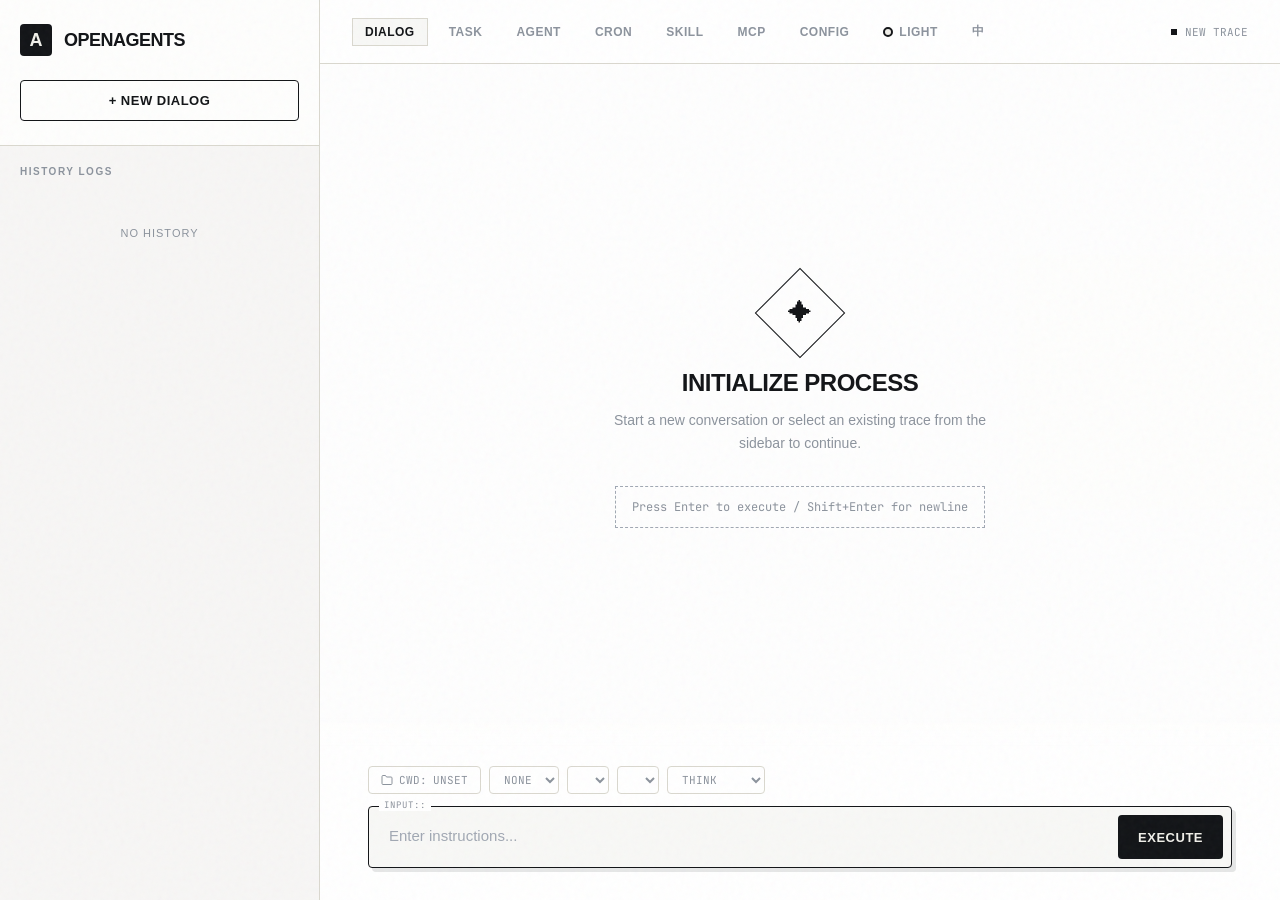
==== commit d6e05d34: "对话模型选择改为接口传入" ====
--- a/src/openagents/static/index.html
+++ b/src/openagents/static/index.html
@@ -359,6 +359,13 @@
                 <select id="agentSelect" class="form-control" title="Select Agent" data-i18n-title="input.agentTitle" style="width:auto; height:28px; padding:4px 10px; font-size:11px; font-family:var(--font-mono); color:var(--slate-400); text-transform:uppercase;">
                     <option value="" data-i18n="common.none">NONE</option>
                 </select>
+                <!-- 模型路由选择：供应商联动模型下拉，思考开关，每次发送消息时生效 -->
+                <select id="providerSelect" class="form-control" title="Select Provider" data-i18n-title="input.providerTitle" onchange="syncDialogModelDropdown()" style="width:auto; height:28px; padding:4px 10px; font-size:11px; font-family:var(--font-mono); color:var(--slate-400); text-transform:uppercase;"></select>
+                <select id="modelSelect" class="form-control" title="Select Model" data-i18n-title="input.modelTitle" style="width:auto; height:28px; padding:4px 10px; font-size:11px; font-family:var(--font-mono); color:var(--slate-400); text-transform:uppercase;"></select>
+                <select id="thinkingSelect" class="form-control" title="Thinking Mode" data-i18n-title="input.thinkingTitle" style="width:auto; height:28px; padding:4px 10px; font-size:11px; font-family:var(--font-mono); color:var(--slate-400); text-transform:uppercase;">
+                    <option value="true">THINK</option>
+                    <option value="false">NO THINK</option>
+                </select>
             </div>
             <div class="input-container">
                 <textarea class="message-input" id="messageInput" placeholder="Enter instructions..." data-i18n-placeholder="input.placeholder" maxlength="2000" disabled rows="1"></textarea>
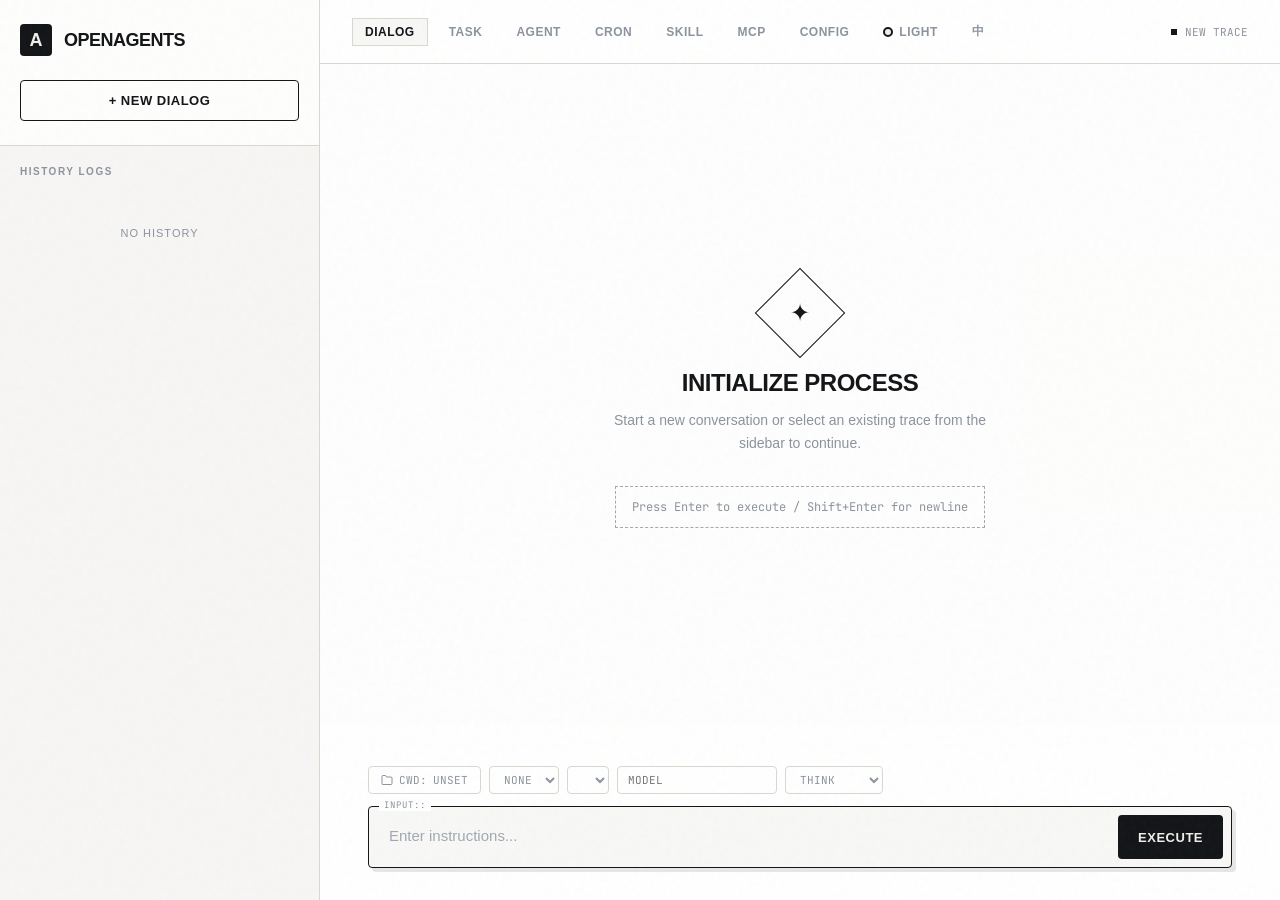
==== commit e8cae4f3: "所有数据改为数据库存储" ====
--- a/src/openagents/static/index.html
+++ b/src/openagents/static/index.html
@@ -162,6 +162,23 @@
                         <textarea id="agentPrompt" class="form-control mono" rows="5" style="resize: vertical; min-height: 100px;" placeholder="# Enter agent system prompt..." data-i18n-placeholder="agent.promptPlaceholder"></textarea>
                     </div>
                 </div>
+                <div class="form-row">
+                    <div class="form-group">
+                        <label data-i18n="input.providerTitle">Select Provider</label>
+                        <select id="agentProvider" class="form-control"></select>
+                    </div>
+                    <div class="form-group">
+                        <label data-i18n="input.modelTitle">Select Model</label>
+                        <input type="text" id="agentModel" class="form-control mono" placeholder="e.g. deepseek-v4-pro">
+                    </div>
+                    <div class="form-group" style="flex: 0 0 140px;">
+                        <label data-i18n="input.thinkingTitle">Thinking Mode</label>
+                        <select id="agentThinking" class="form-control">
+                            <option value="true">ON</option>
+                            <option value="false">OFF</option>
+                        </select>
+                    </div>
+                </div>
                 <div class="form-row" style="justify-content: flex-end; margin-top: 4px; gap: 12px;">
                     <button class="btn btn-sm btn-secondary" onclick="toggleAddAgentPanel()" data-i18n="common.cancel">Cancel</button>
                     <button class="btn btn-sm send-button" onclick="submitAgent()" data-i18n="common.save">Save</button>
@@ -285,31 +302,6 @@
             </div>
 
             <div id="configFormContainer" style="display: flex; flex-direction: column; gap: 24px;">
-                <!-- 骨干路由单元：核心模型路由 -->
-                <div class="config-section-card">
-                    <div style="display: flex; justify-content: space-between; align-items: center; margin-bottom: 12px;">
-                        <h3 class="panel-view-title" style="font-size: 14px; margin-bottom: 0;" data-i18n="config.activeRoute">Active Context Route</h3>
-                        <button class="btn btn-sm send-button" style="height: 32px;" onclick="saveActiveModelRoute()" data-i18n="common.save">Save</button>
-                    </div>
-                    <div class="form-row">
-                        <div class="form-group">
-                            <label data-i18n="config.targetProvider">Target Provider (Name)</label>
-                            <select id="configActiveProvider" class="form-control" onchange="syncModelDropdown()"></select>
-                        </div>
-                        <div class="form-group">
-                            <label data-i18n="config.activeModel">Active Engine Model</label>
-                            <select id="configActiveModel" class="form-control"></select>
-                        </div>
-                        <div class="form-group" style="flex: 0 0 180px;">
-                            <label data-i18n="config.thinkingMode">Thinking Mode</label>
-                            <select id="configThinking" class="form-control">
-                                <option value="true">ON</option>
-                                <option value="false">OFF</option>
-                            </select>
-                        </div>
-                    </div>
-                </div>
-
                 <!-- 动态新增 Provider 表单控制卡 -->
                 <div class="add-cron-panel" id="addProviderPanel" style="display: none;">
                     <h3 class="panel-view-title" style="font-size: 12px; color: var(--charcoal-700); margin-bottom: 4px;" data-i18n="config.newProviderCard">+ New Model Provider</h3>
@@ -327,12 +319,6 @@
                         <div class="form-group" style="flex: 1;">
                             <label data-i18n="config.secretToken">Secret Token (API Key)</label>
                             <input type="password" id="newProviderKey" class="form-control mono" placeholder="••••••••••••">
-                        </div>
-                    </div>
-                    <div class="form-row">
-                        <div class="form-group">
-                            <label data-i18n="config.engineClusters">Engine Clusters (Comma Separated Models)</label>
-                            <input type="text" id="newProviderModels" class="form-control mono" placeholder="model-1, model-2">
                         </div>
                     </div>
                     <div class="form-row" style="justify-content: flex-end; margin-top: 4px; gap: 12px;">
@@ -356,12 +342,13 @@
                     <span>CWD:</span>
                     <span class="workspace-path" id="workspaceDisplay">UNSET</span>
                 </button>
-                <select id="agentSelect" class="form-control" title="Select Agent" data-i18n-title="input.agentTitle" style="width:auto; height:28px; padding:4px 10px; font-size:11px; font-family:var(--font-mono); color:var(--slate-400); text-transform:uppercase;">
+                <select id="agentSelect" class="form-control" title="Select Agent" data-i18n-title="input.agentTitle" onchange="onAgentSelectChange()" style="width:auto; height:28px; padding:4px 10px; font-size:11px; font-family:var(--font-mono); color:var(--slate-400); text-transform:uppercase;">
                     <option value="" data-i18n="common.none">NONE</option>
                 </select>
-                <!-- 模型路由选择：供应商联动模型下拉，思考开关，每次发送消息时生效 -->
-                <select id="providerSelect" class="form-control" title="Select Provider" data-i18n-title="input.providerTitle" onchange="syncDialogModelDropdown()" style="width:auto; height:28px; padding:4px 10px; font-size:11px; font-family:var(--font-mono); color:var(--slate-400); text-transform:uppercase;"></select>
-                <select id="modelSelect" class="form-control" title="Select Model" data-i18n-title="input.modelTitle" style="width:auto; height:28px; padding:4px 10px; font-size:11px; font-family:var(--font-mono); color:var(--slate-400); text-transform:uppercase;"></select>
+                <!-- 模型路由选择：供应商下拉，模型输入记忆历史，思考开关，每次发送消息时生效 -->
+                <select id="providerSelect" class="form-control" title="Select Provider" data-i18n-title="input.providerTitle" style="width:auto; height:28px; padding:4px 10px; font-size:11px; font-family:var(--font-mono); color:var(--slate-400); text-transform:uppercase;"></select>
+                <input id="modelSelect" class="form-control" title="Select Model" data-i18n-title="input.modelTitle" list="modelHistoryList" placeholder="MODEL" style="width:160px; height:28px; padding:4px 10px; font-size:11px; font-family:var(--font-mono); color:var(--slate-400); text-transform:uppercase;">
+                <datalist id="modelHistoryList"></datalist>
                 <select id="thinkingSelect" class="form-control" title="Thinking Mode" data-i18n-title="input.thinkingTitle" style="width:auto; height:28px; padding:4px 10px; font-size:11px; font-family:var(--font-mono); color:var(--slate-400); text-transform:uppercase;">
                     <option value="true">THINK</option>
                     <option value="false">NO THINK</option>
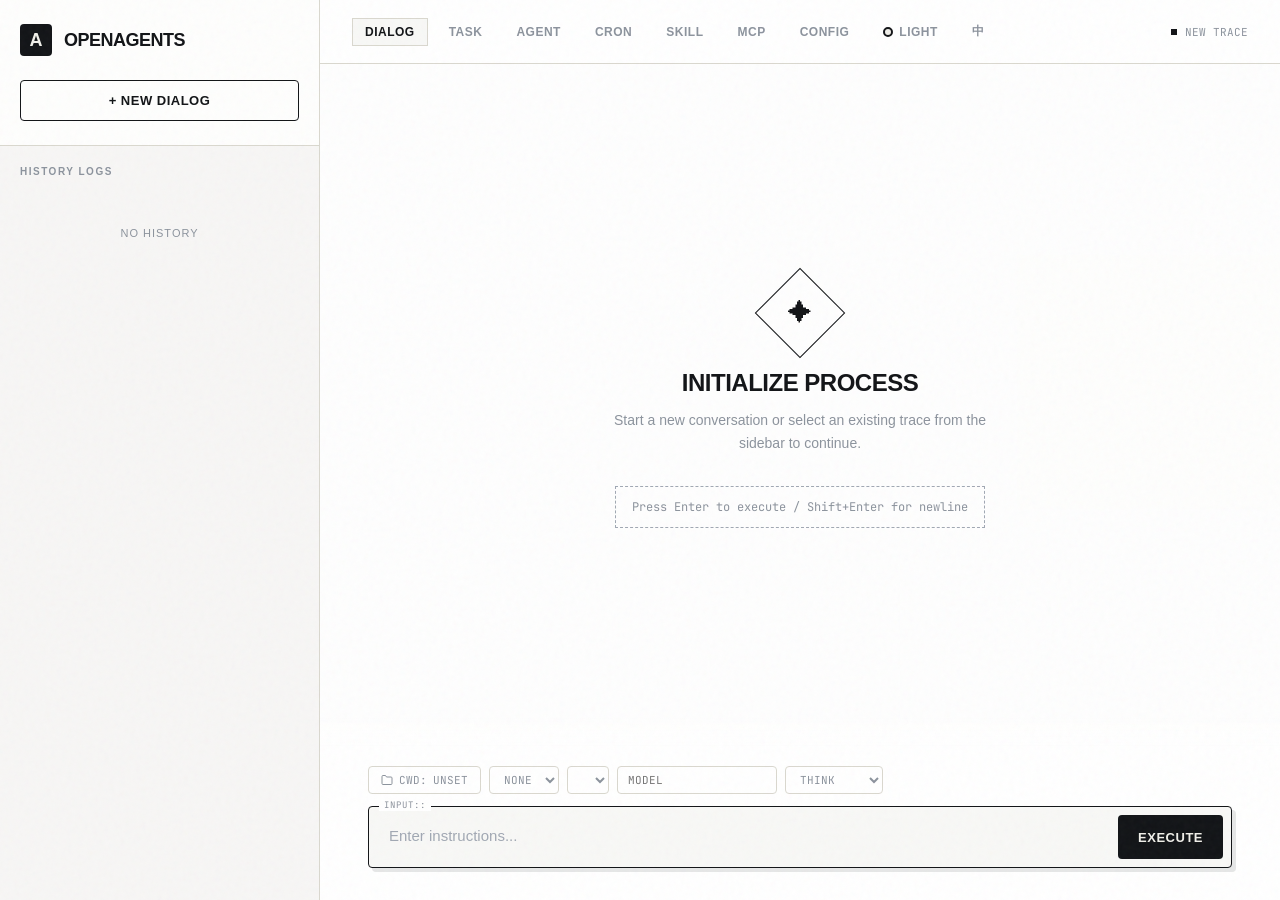
==== commit ef9caaf1: "对话页面记住选择过的模型" ====
--- a/src/openagents/static/index.html
+++ b/src/openagents/static/index.html
@@ -347,8 +347,7 @@
                 </select>
                 <!-- 模型路由选择：供应商下拉，模型输入记忆历史，思考开关，每次发送消息时生效 -->
                 <select id="providerSelect" class="form-control" title="Select Provider" data-i18n-title="input.providerTitle" style="width:auto; height:28px; padding:4px 10px; font-size:11px; font-family:var(--font-mono); color:var(--slate-400); text-transform:uppercase;"></select>
-                <input id="modelSelect" class="form-control" title="Select Model" data-i18n-title="input.modelTitle" list="modelHistoryList" placeholder="MODEL" style="width:160px; height:28px; padding:4px 10px; font-size:11px; font-family:var(--font-mono); color:var(--slate-400); text-transform:uppercase;">
-                <datalist id="modelHistoryList"></datalist>
+                <input id="modelSelect" class="form-control" title="Select Model" data-i18n-title="input.modelTitle" placeholder="MODEL" style="width:160px; height:28px; padding:4px 10px; font-size:11px; font-family:var(--font-mono); color:var(--slate-400); text-transform:uppercase;">
                 <select id="thinkingSelect" class="form-control" title="Thinking Mode" data-i18n-title="input.thinkingTitle" style="width:auto; height:28px; padding:4px 10px; font-size:11px; font-family:var(--font-mono); color:var(--slate-400); text-transform:uppercase;">
                     <option value="true">THINK</option>
                     <option value="false">NO THINK</option>
